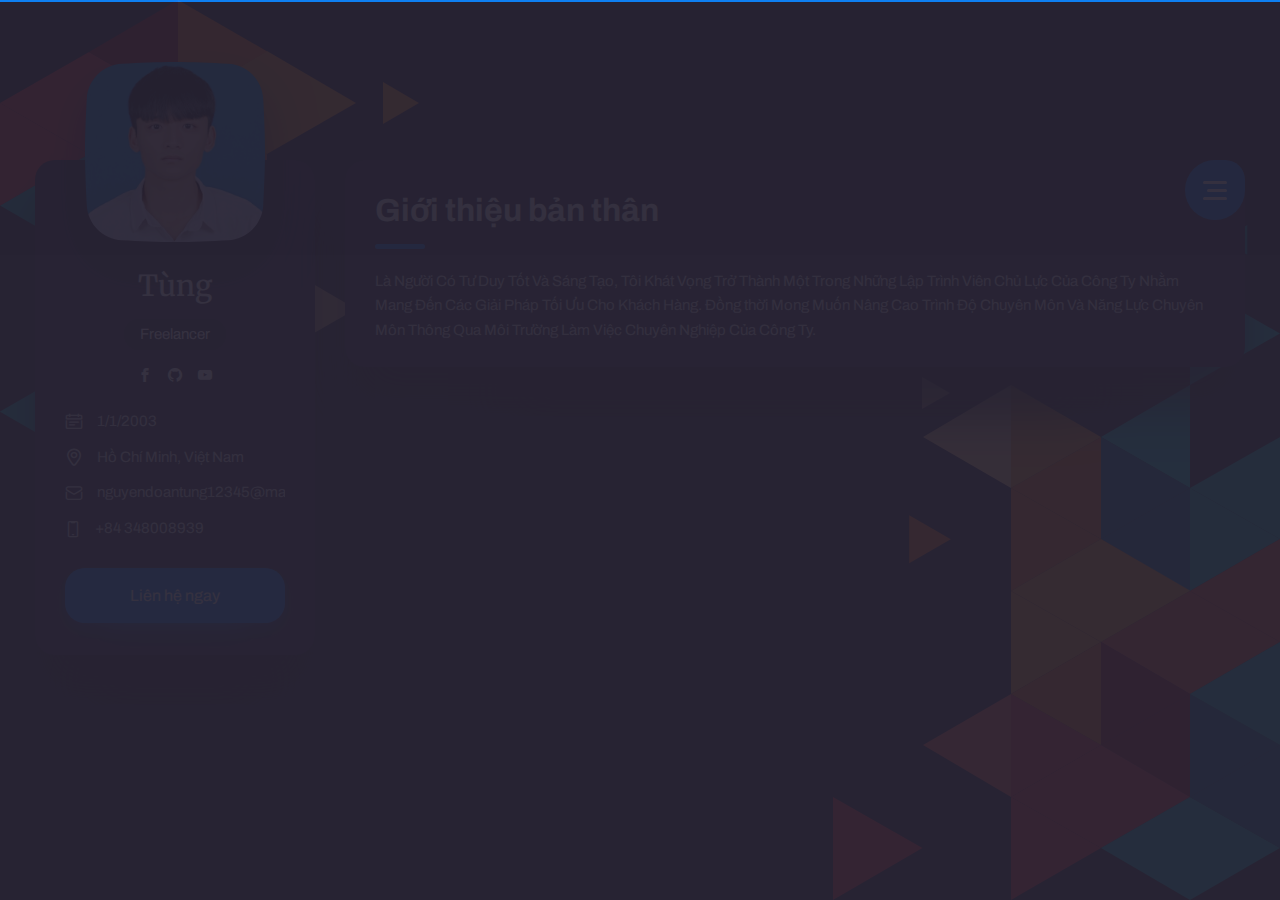
==== about.html @ bca4bd43 "push" ====
<!DOCTYPE html>
<html lang="en">

<head>
  <meta charset="utf-8" />
  <title>vCard - About</title>

  <!-- Meta Data -->
  <meta http-equiv="X-UA-Compatible" content="IE=edge" />
  <meta name="viewport" content="width=device-width, initial-scale=1, shrink-to-fit=no" />
  <meta name="format-detection" content="telephone=no" />
  <meta name="format-detection" content="address=no" />
  <meta name="author" content="ArtTemplate" />
  <meta name="description" content="vCard" />

  <!-- Twitter data -->
  <meta name="twitter:card" content="summary_large_image" />
  <meta name="twitter:site" content="@ArtTemplates" />
  <meta name="twitter:title" content="vCard" />
  <meta name="twitter:description" content="vCard" />
  <meta name="twitter:image" content=".//assets/images/social.jpg" />

  <!-- Open Graph data -->
  <meta property="og:title" content="ArtTemplate" />
  <meta property="og:type" content="website" />
  <meta property="og:url" content="your url website" />
  <meta property="og:image" content="../assets/images/social.jpg" />
  <meta property="og:description" content="vCard" />
  <meta property="og:site_name" content="vCard" />

  <!-- Favicons -->
  <link rel="apple-touch-icon" sizes="144x144" href="../assets/images/favicons/apple-touch-icon-144x144.png" />
  <link rel="apple-touch-icon" sizes="114x114" href="../assets/images/favicons/apple-touch-icon-114x114.png" />
  <link rel="apple-touch-icon" sizes="72x72" href="../assets/images/favicons/apple-touch-icon-72x72.png" />
  <link rel="apple-touch-icon" sizes="57x57" href="../assets/images/favicons/apple-touch-icon-57x57.png" />
  <link rel="shortcut icon" href="../assets/images/favicons/favicon.png" type="image/png" />

  <!-- Styles -->
  <link rel="stylesheet" type="text/css" href="../assets/styles/style.css" />
  <link rel="stylesheet" type="text/css" href="../assets/styles/style-dark.css" />
  <link rel="stylesheet" type="text/css" href="../assets/demo/style-demo.css" />
</head>

<body class="bg-triangles">
  <!-- Preloader -->
  <div class="preloader">
    <div class="preloader__wrap">
      <div class="circle-pulse">
        <div class="circle-pulse__1"></div>
        <div class="circle-pulse__2"></div>
      </div>
      <div class="preloader__progress"><span></span></div>
    </div>
  </div>

  <main class="main">
    <div class="container gutter-top">
      <div class="row sticky-parent">
        <!-- Sidebar -->
        <aside class="col-12 col-md-12 col-xl-3">
          <div class="sidebar box shadow pb-0 sticky-column">
            <svg class="avatar avatar--180" viewBox="0 0 188 188">
              <g class="avatar__box">
                <image xlink:href="../assets/img/avatar-1.jpg" height="100%" width="100%" />
              </g>
            </svg>
            <div class="text-center">
              <h3 class="title title--h3 sidebar__user-name">
                <span class="weight--500">Tùng
              </h3>
              <div class="badge badge--dark">Freelancer</div>

              <!-- Social -->
              <div class="social">
                <a class="social__link" href="https://www.facebook.com/ndt0101"
                  ><i class="font-icon icon-facebook"></i
                ></a>
                <a class="social__link" href="https://github.com/tung0101"
                  ><i class="font-icon icon-github"></i
                ></a>
                <a class="social__link" href="https://www.youtube.com/channel/UCRwYXdeYLNo2g9qYh79C6xA"
                  ><i class="font-icon icon-youtube"></i
                ></a>
              </div>
            </div>

            <div class="sidebar__info box-inner">
              <ul class="contacts-block">
                <li class="contacts-block__item" data-toggle="tooltip" data-placement="top" title="Birthday">
                  <i class="font-icon icon-calendar"></i> 1/1/2003
                </li>
                <li class="contacts-block__item" data-toggle="tooltip" data-placement="top" title="Address">
                  <i class="font-icon icon-location"></i>Hồ Chí Minh, Việt Nam
                </li>
                <li class="contacts-block__item" data-toggle="tooltip" data-placement="top" title="E-mail">
                  <a href="mailto:example@mail.com"><i
                      class="font-icon icon-envelope"></i>nguyendoantung12345@mail.com</a>
                </li>
                <li class="contacts-block__item" data-toggle="tooltip" data-placement="top" title="Phone">
                  <i class="font-icon icon-phone"></i>+84 348008939
                </li>
              </ul>

              <a class="btn" href="https://www.messenger.com/t/100033312727449/">Liên hệ ngay</a>
              
            </div>
          </div>
        </aside>

        <!-- Content -->
        <div class="col-12 col-md-12 col-xl-9">
          <div class="box shadow pb-0">
            <!-- Menu -->
            <div class="circle-menu">
              <div class="hamburger">
                <div class="line"></div>
                <div class="line"></div>
                <div class="line"></div>
              </div>
            </div>
            <div class="inner-menu js-menu">
              <ul class="nav">
                <li class="nav__item">
                  <a class="active" href="index.html">Trang chủ</a>
                </li>
                <li class="nav__item"><a href="about.html">Giới thiệu</a></li>
                <!-- <li class="nav__item"><a href="resume.html">Resume</a></li> -->


                <!-- <li class="nav__item"><a href="blog.html">Blog</a></li> -->
                <li class="nav__item"><a href="contact.html">Liên hệ</a></li>
                <li class="nav__item"><a href="other.html">Khác</a></li>
              </ul>
            </div>

            <!-- About -->
            <div class="pb-0 pb-sm-2">
              <h1 class="title title--h1 first-title title__separate">
                Giới thiệu bản thân
              </h1>
              <p>
                Là Người Có Tư Duy Tốt Và Sáng Tạo, Tôi Khát Vọng Trở Thành Một Trong Những Lập Trình Viên Chủ Lực Của
                Công Ty Nhằm Mang Đến Các Giải Pháp Tối Ưu Cho Khách Hàng. Đồng thời Mong Muốn Nâng Cao Trình Độ Chuyên
                Môn Và Năng Lực Chuyên Môn Thông Qua Môi Trường Làm Việc Chuyên Nghiệp Của Công Ty.
              </p>
              <!-- <p>
                My job is to build your website so that it is functional and
                user-friendly but at the same time attractive. Moreover, I add
                personal touch to your product and make sure that is
                eye-catching and easy to use. My aim is to bring across your
                message and identity in the most creative way. I created web
                design for many famous brand companies.
              </p> -->
            </div>

            <!-- What -->
            <!-- <div class="box-inner pb-0">
              <h2 class="title title--h3">What I'm Doing</h2>
              <div class="row">
   
                <div class="col-12 col-lg-6">
                  <div class="case-item box box__second">
                    <img class="case-item__icon" src="../assets/icons/dark/icon-design.svg" alt="" />
                    <div>
                      <h3 class="title title--h5">Web Design</h3>
                      <p class="case-item__caption">
                        The most modern and high-quality design made at a
                        professional level.
                      </p>
                    </div>
                  </div>
                </div>


                <div class="col-12 col-lg-6">
                  <div class="case-item box box__second">
                    <img class="case-item__icon" src="../assets/icons/dark/icon-dev.svg" alt="" />
                    <div>
                      <h3 class="title title--h5">Web Development</h3>
                      <p class="case-item__caption">
                        High-quality and professional development of sites at
                        the professional level.
                      </p>
                    </div>
                  </div>
                </div>

        
                <div class="col-12 col-lg-6">
                  <div class="case-item box box__second">
                    <img class="case-item__icon" src="../assets/icons/dark/icon-app.svg" alt="" />
                    <div>
                      <h3 class="title title--h5">Mobile Apps</h3>
                      <p class="case-item__caption">
                        Professional development of applications for iOS and
                        Android.
                      </p>
                    </div>
                  </div>
                </div>

                <div class="col-12 col-lg-6">
                  <div class="case-item box box__second">
                    <img class="case-item__icon" src="../assets/icons/dark/icon-photo.svg" alt="" />
                    <div>
                      <h3 class="title title--h5">Photography</h3>
                      <p class="case-item__caption">
                        I make high-quality photos of any category at a
                        professional level.
                      </p>
                    </div>
                  </div>
                </div>
              </div>
            </div> -->

<!-- 
            <div class="box-inner">
              <h2 class="title title--h3">Testimonials</h2>

              <div class="swiper-container js-carousel-review">
                <div class="swiper-wrapper">
       
                  <div class="swiper-slide review-item">
                    <svg class="avatar avatar--80" viewBox="0 0 84 84">
                      <g class="avatar__hexagon">
                        <image xlink:href="../assets/img/avatar-2.jpg" height="100%" width="100%" />
                      </g>
                    </svg>
                    <h4 class="title title--h5">Daniel Lewis</h4>
                    <p class="review-item__caption">
                      Felecia was hired to create a corporate identity. We
                      were very pleased with the work done.
                    </p>
                  </div>

  
                  <div class="swiper-slide review-item">
                    <svg class="avatar avatar--80" viewBox="0 0 84 84">
                      <g class="avatar__hexagon">
                        <image xlink:href="../assets/img/avatar-3.jpg" height="100%" width="100%" />
                      </g>
                    </svg>
                    <h4 class="title title--h5">Jessica Miller</h4>
                    <p class="review-item__caption">
                      Thanks to the skill of Felecia, we have a design that we
                      can be proud of.
                    </p>
                  </div>

     
                  <div class="swiper-slide review-item">
                    <svg class="avatar avatar--80" viewBox="0 0 84 84">
                      <g class="avatar__hexagon">
                        <image xlink:href="../assets/img/avatar-4.jpg" height="100%" width="100%" />
                      </g>
                    </svg>
                    <h4 class="title title--h5">Tanya Ruiz</h4>
                    <p class="review-item__caption">
                      Felecia was hired to create a corporate identity. We
                      were very pleased with the work done.
                    </p>
                  </div>

       
                  <div class="swiper-slide review-item">
                    <svg class="avatar avatar--80" viewBox="0 0 84 84">
                      <g class="avatar__hexagon">
                        <image xlink:href="../assets/img/avatar-5.jpg" height="100%" width="100%" />
                      </g>
                    </svg>
                    <h4 class="title title--h5">Thomas Castro</h4>
                    <p class="review-item__caption">
                      Thanks to the skill of Felecia, we have a design that we
                      can be proud of.
                    </p>
                  </div>
                </div>

                <div class="swiper-pagination"></div>
              </div>
            </div> -->

            <!-- Clients -->
            <!-- <div class="box-inner">
              <h2 class="title title--h3">Clients</h2>

              <div class="swiper-container js-carousel-clients">
                <div class="swiper-wrapper">
          
                  <div class="swiper-slide">
                    <a href="#"><img src="../assets/img/logo-partner-white.svg" alt="Logo" /></a>
                  </div>

            
                  <div class="swiper-slide">
                    <a href="#"><img src="../assets/img/logo-partner-white.svg" alt="Logo" /></a>
                  </div>

        
                  <div class="swiper-slide">
                    <a href="#"><img src="../assets/img/logo-partner-white.svg" alt="Logo" /></a>
                  </div>

 
                  <div class="swiper-slide">
                    <a href="#"><img src="../assets/img/logo-partner-white.svg" alt="Logo" /></a>
                  </div>

             
                  <div class="swiper-slide">
                    <a href="#"><img src="../assets/img/logo-partner-white.svg" alt="Logo" /></a>
                  </div>

          
                  <div class="swiper-slide">
                    <a href="#"><img src="../assets/img/logo-partner-white.svg" alt="Logo" /></a>
                  </div>
                </div>

                <div class="swiper-pagination"></div>
              </div>
            </div> -->
          </div>

          <!-- Footer -->

        </div>
      </div>
    </div>
  </main>

  <div class="back-to-top"></div>

  <!-- SVG masks -->
  <svg class="svg-defs">
    <clipPath id="avatar-box">
      <path
        d="M1.85379 38.4859C2.9221 18.6653 18.6653 2.92275 38.4858 1.85453 56.0986.905299 77.2792 0 94 0c16.721 0 37.901.905299 55.514 1.85453 19.821 1.06822 35.564 16.81077 36.632 36.63137C187.095 56.0922 188 77.267 188 94c0 16.733-.905 37.908-1.854 55.514-1.068 19.821-16.811 35.563-36.632 36.631C131.901 187.095 110.721 188 94 188c-16.7208 0-37.9014-.905-55.5142-1.855-19.8205-1.068-35.5637-16.81-36.63201-36.631C.904831 131.908 0 110.733 0 94c0-16.733.904831-37.9078 1.85379-55.5141z" />
    </clipPath>
    <clipPath id="avatar-hexagon">
      <path
        d="M0 27.2891c0-4.6662 2.4889-8.976 6.52491-11.2986L31.308 1.72845c3.98-2.290382 8.8697-2.305446 12.8637-.03963l25.234 14.31558C73.4807 18.3162 76 22.6478 76 27.3426V56.684c0 4.6805-2.5041 9.0013-6.5597 11.3186L44.4317 82.2915c-3.9869 2.278-8.8765 2.278-12.8634 0L6.55974 68.0026C2.50414 65.6853 0 61.3645 0 56.684V27.2891z" />
    </clipPath>
  </svg>

  <!-- JavaScripts -->
  <script src="../assets/js/jquery-3.4.1.min.js"></script>
  <script src="../assets/js/plugins.min.js"></script>
  <script src="../assets/js/common.js"></script>

  <script src="../assets/demo/plugins-demo.js"></script>
</body>

</html>
---- assets/styles/style.css ----
/* ------------------------------------------------
 Author: ArtStyles (Art)
 
 Template Name: vCard
 version: 1.1.0
------------------------------------------------ */
/* ------------------------------------------------

 - General Styles
 - Background
 - Typography
 - Preloader
 - Form
 - Button
 - Preloader
 - Sidebar
 - Sections
 - Navbar
 - Footer
 - Cases
 - Clients
 - Contact
 - Single post
 - Footer
 - Contact
 - Portfolio
 - News
 - Single news
 - Testimonials
 - Timeline
 - Other
 
------------------------------------------------ */
@import url(vendors/bootstrap.min.css);
@import url(vendors/swiper.min.css);
@import url(vendors/simplebar.min.css);
@import url(../icons/style.css);
@import url("https://fonts.googleapis.com/css?family=Archivo:400,400i,500,500i,600,600i,700,700i&display=swap");
@import url("https://fonts.googleapis.com/css?family=Merriweather:400,900&display=swap");
/* -----------------------------------------------------------------
    - General Styles
----------------------------------------------------------------- */
*,
::before,
::after {
  background-repeat: no-repeat;
  box-sizing: border-box;
}

html {
  font-size: 16px;
  -webkit-overflow-scrolling: touch;
  -webkit-box-sizing: border-box;
  box-sizing: border-box;
  -ms-overflow-x: hidden;
}

body,
html {
  font-size: 1rem;
  -webkit-text-size-adjust: 100%;
}

body {
  background-color: #f5f6f7;
  color: #44566c;
  font-family: "Archivo", sans-serif;
  font-size: 0.9375rem;
  font-weight: 400;
  line-height: 1.65;
  min-height: 100vh;
  overflow-x: hidden;
  -ms-overflow-style: scrollbar;
  -webkit-font-smoothing: antialiased;
}
@media only screen and (max-width: 580px) {
  body {
    line-height: 1.6;
  }
}

html.is-scroll-disabled body {
  height: 100vh;
  overflow: hidden;
}

@media all and (-ms-high-contrast: none), (-ms-high-contrast: active) {
  html.is-scroll-disabled {
    overflow: hidden;
  }
}
.no-scroll {
  overflow: hidden;
  -ms-overflow-style: none;
}

.no-scroll-height {
  overflow-x: hidden;
}

.svg-defs {
  position: absolute;
  height: 0;
  width: 0;
}

.bg-triangles {
  background-image: url(../images/triangles-top.svg),
    url(../images/triangles-bottom.svg);
  background-position: left top, right bottom;
  background-repeat: no-repeat;
  background-size: inherit;
}
@media only screen and (max-width: 580px) {
  .bg-triangles {
    background-size: contain;
  }
}
.bg-triangles-2 {
  background-image: url(../images/triangle-2-top.svg),
    url(../images/triangle-2-bottom.svg);
  background-position: right top, left bottom;
  background-repeat: no-repeat;
  background-size: 50%;
  background-attachment: fixed;
}
@media only screen and (max-width: 991px) {
  .bg-triangles-2 {
    background-size: contain;
  }
}
.bg-peach {
  background-image: linear-gradient(115.29deg, #fff2e7 1.33%, #ffcada 98.21%);
  background-attachment: fixed;
}
.bg-green {
  background-image: linear-gradient(115.29deg, #0dc8a9 1.33%, #32cbc8 98.21%);
  background-attachment: fixed;
}
.bg-green-2 {
  background-image: linear-gradient(135deg, #9be15d 0%, #00d9a6 100%);
  background-attachment: fixed;
}

/* -----------------------------------------------------------------
    - Typography
----------------------------------------------------------------- */
h1,
h2,
h3,
h4,
h5,
h6 {
  font-family: "Archivo", sans-serif;
  font-weight: 700;
  line-height: 1.3;
}

.title--h1 {
  font-size: 2rem;
  margin-bottom: 1.0625rem;
}
@media only screen and (max-width: 580px) {
  .title--h1 {
    font-size: 1.75rem;
  }
}
.title--h2 {
  font-size: 1.75rem;
}
@media only screen and (max-width: 580px) {
  .title--h2 {
    font-size: 1.5rem;
  }
}
.title--h3 {
  font-size: 1.5rem;
  margin-bottom: 1.3125rem;
}
@media only screen and (max-width: 580px) {
  .title--h3 {
    font-size: 1.25rem;
    margin-bottom: 1rem;
  }
}
.title--h4 {
  font-size: 1.25rem;
  margin-bottom: 0.8125rem;
}
@media only screen and (max-width: 580px) {
  .title--h4 {
    font-size: 1rem;
  }
}
.title--h5 {
  font-size: 1rem;
}
@media only screen and (max-width: 580px) {
  .title--h5 {
    font-size: 0.9375rem;
  }
}
.title--h6 {
  font-size: 0.75rem;
}
.title--center {
  text-align: center;
}
.title--tone {
  color: #304cfd;
}
.title-icon {
  margin-right: 0.5rem;
  margin-top: -0.25rem;
  height: 2.5rem;
  width: 2.5rem;
}
@media only screen and (max-width: 580px) {
  .title-icon {
    height: 2.0833333333rem;
    width: 2.0833333333rem;
  }
}
.title__separate {
  margin-bottom: 2.3125rem;
  position: relative;
}
.title__separate::before {
  content: "";
  background-color: #304cfd;
  border-radius: 0.5rem;
  height: 0.3125rem;
  position: absolute;
  bottom: -1.0625rem;
  left: 0;
  width: 3.125rem;
  z-index: 1;
}
@media only screen and (max-width: 580px) {
  .title__separate {
    margin-bottom: 1.5rem;
  }
  .title__separate::before {
    height: 0.1875rem;
    bottom: -0.5625rem;
    width: 3rem;
  }
}

@media only screen and (max-width: 991px) {
  .first-title {
    transition: all 0.3s ease-in-out;
  }
}

@media only screen and (max-width: 991px) {
  .open-menu .first-title {
    padding-top: 2.5625rem;
  }
}
@media only screen and (max-width: 580px) {
  .open-menu .first-title {
    padding-top: 0;
  }
}

.weight--400 {
  font-weight: 400;
}
.weight--500 {
  font-weight: 500;
}
.weight--600 {
  font-weight: 600;
}
.weight--700 {
  font-weight: 700;
}

.color--light {
  color: #8697a8;
}
.color--dark {
  color: #44566c;
}

.block-quote {
  font-size: 1.3125rem;
  font-weight: 400;
  font-style: italic;
  margin: 1.8125rem 0;
  position: relative;
  line-height: 1.6;
}
@media only screen and (max-width: 991px) {
  .block-quote {
    padding-left: 3.8125rem;
  }
}
@media only screen and (max-width: 580px) {
  .block-quote {
    font-size: 1.125rem;
    margin: 1rem 0;
    padding-left: 0;
    padding-top: 2.8125rem;
  }
  .block-quote p {
    margin-bottom: 0.5rem;
  }
}
.block-quote::before {
  background-image: url(../images/icon-quote.svg);
  background-repeat: no-repeat;
  background-position: center;
  background-size: cover;
  content: "";
  height: 2.125rem;
  margin: 0 auto;
  position: absolute;
  top: 0;
  left: -3.375rem;
  width: 2.125rem;
}
@media only screen and (max-width: 991px) {
  .block-quote::before {
    left: 0;
  }
}
.block-quote__author {
  font-size: 1rem;
  font-style: normal;
  display: block;
  margin-top: 0.5625rem;
  padding-left: 3rem;
  position: relative;
}
@media only screen and (max-width: 580px) {
  .block-quote__author {
    font-size: 0.875rem;
    margin-top: 0;
    padding-left: 2rem;
  }
}
.block-quote__author::before {
  content: "";
  background-color: #44566c;
  height: 0.0625rem;
  margin-bottom: auto;
  margin-top: auto;
  position: absolute;
  top: 0;
  bottom: 0;
  left: 0;
  width: 2rem;
}
@media only screen and (max-width: 580px) {
  .block-quote__author::before {
    width: 1rem;
  }
}

a {
  color: #304cfd;
  cursor: pointer;
  text-decoration: none;
  -webkit-text-decoration-skip: objects;
  transition: color 0.3s cubic-bezier(0.72, 0.16, 0.345, 0.875);
}
a:hover {
  color: #304cfd;
  outline: none;
  text-decoration: underline;
}
a.decoration--none {
  text-decoration: none;
}

.noGutters-Top {
  margin-top: 0 !important;
}
.noGutters-Bottom {
  margin-bottom: 0 !important;
}
.noGutters-Left {
  margin-left: 0 !important;
}
.noGutters-Right {
  margin-right: 0 !important;
}

.description {
  color: #f5f8f9;
  margin-bottom: 1.875rem;
}

.foreword {
  color: #f5f8f9;
  font-size: 1.125rem;
}

img {
  max-width: 100%;
  -webkit-user-select: none;
  -moz-user-select: none;
  -ms-user-select: none;
  user-select: none;
}

iframe {
  background-color: #44566c;
  border: 0;
  display: block;
  height: 100%;
  width: 100%;
}

.cover {
  object-fit: cover;
  object-position: center;
  font-family: "object-fit: cover; object-position: center;";
  height: 100%;
  width: 100%;
}

::-moz-selection {
  background: transparent;
  color: #304cfd;
}

::selection {
  background: transparent;
  color: #304cfd;
}

/* -----------------------------------------------------------------
    - Form
----------------------------------------------------------------- */
.input,
.textarea,
select,
.custom-select {
  background-color: #f5f8f9;
  border: 1px solid #f5f8f9;
  border-radius: 20px;
  box-shadow: none;
  color: #44566c;
  font-size: inherit;
  height: auto;
  padding: 0.875rem 1.375rem 0.8125rem;
  position: relative;
  width: 100%;
  -webkit-appearance: none;
  -moz-appearance: none;
  appearance: none;
}
@media only screen and (max-width: 580px) {
  .input,
  .textarea,
  select,
  .custom-select {
    padding: 0.8125rem 1.375rem 0.75rem;
  }
}

.input:focus,
.textarea:focus,
select:focus,
.custom-select:focus {
  background-color: #f5f8f9;
  color: #44566c;
  box-shadow: none;
  outline: none;
}

.input {
  line-height: inherit;
}
@media all and (-ms-high-contrast: none), (-ms-high-contrast: active) {
  .input {
    line-height: 0;
  }
}
.input--white {
  background-color: #fff;
}
.input--white:focus {
  background-color: #fff;
}
.input__icon {
  padding-left: 3.375rem;
}
@media only screen and (max-width: 580px) {
  .input__icon {
    padding-left: 2.8125rem;
  }
}

.textarea {
  border-radius: 20px;
  display: block;
  padding: 0.8125rem 1.1875rem;
  resize: none;
}
.textarea--white {
  background-color: #fff;
}
.textarea--white:focus {
  background-color: #fff;
}

.form-group {
  margin-bottom: 2rem;
  position: relative;
}
@media only screen and (max-width: 580px) {
  .form-group {
    margin-bottom: 1.6875rem;
  }
}
.form-group .font-icon {
  color: #8697a8;
  font-size: 1.0625rem;
  margin: auto 0;
  position: absolute;
  top: 0;
  bottom: 0;
  left: 2.375rem;
  height: 1rem;
  width: 1rem;
  z-index: 1;
}
@media only screen and (max-width: 580px) {
  .form-group .font-icon {
    font-size: 1rem;
    left: 2.0625rem;
  }
}

.help-block {
  position: absolute;
  font-size: 0.75rem;
  line-height: 1.4;
  padding-top: 0.3125rem;
  padding-left: 0.375rem;
}
@media only screen and (max-width: 580px) {
  .help-block {
    font-size: 0.6875rem;
  }
}

.with-errors {
  color: #ff3d57;
}

.has-error input,
.has-error textarea,
.has-error input:focus,
.has-error textarea:focus {
  border-color: #ff3d57;
}

#validator-contact {
  font-size: 0.875rem;
  margin-top: 1rem;
}

.form-control::-webkit-input-placeholder {
  color: #8697a8;
}

.form-control::-moz-placeholder {
  color: #8697a8;
}

.form-control:-ms-input-placeholder {
  color: #8697a8;
}

.form-control::-ms-input-placeholder {
  color: #8697a8;
}

.form-control::placeholder {
  color: #8697a8;
}

input:invalid,
textarea:invalid {
  outline: none !important;
}

.custom-control-input:focus ~ .custom-control-label::before {
  box-shadow: 0 0 0 0.125rem rgba(48, 76, 253, 0.25);
}
.custom-control-input:focus:not(:checked) ~ .custom-control-label::before {
  border-color: #304cfd;
}
.custom-control-input:not(:disabled):active ~ .custom-control-label::before {
  border-color: #fff;
  background-color: transparent;
}
.custom-control-input:checked ~ .custom-control-label::before {
  border-color: #304cfd;
  background-color: #304cfd;
}

.custom-control-label {
  line-height: 1.55;
  padding-left: 0.5rem;
}
.custom-control-label::before {
  background-color: transparent;
  border: 1px solid #f0f0f6;
}

select,
.custom-select {
  background: url("data:image/svg+xml,%3csvg xmlns='http://www.w3.org/2000/svg' viewBox='0 0 4 5'%3e%3cpath fill='%23fff' d='M2 0L0 2h4zm0 5L0 3h4z'/%3e%3c/svg%3e")
    no-repeat right 0.1rem center/10px 16px;
}
select option,
.custom-select option {
  color: #44566c;
}

.dropdown-menu {
  border: 0;
  border-radius: 10px;
  box-shadow: 0 0.5rem 2.5rem rgba(134, 151, 168, 0.25);
  color: #5f6f81;
  font-size: 0.9375rem;
}
.dropdown-menu::before {
  content: "";
  border-left: 0.375rem solid transparent;
  border-right: 0.375rem solid transparent;
  border-bottom: 0.375rem solid #fff;
  height: 0;
  position: absolute;
  top: -0.375rem;
  left: 1.0625rem;
  width: 0;
}
.dropdown.dropup .dropdown-menu::before {
  border-left: 0.375rem solid transparent;
  border-right: 0.375rem solid transparent;
  border-top: 0.375rem solid #fff;
  border-bottom: 0.375rem solid transparent;
  top: auto;
  bottom: -0.75rem;
}

.progress {
  background-color: #f0f0f6;
  border-radius: 1rem;
  height: 1.5rem;
  margin-bottom: 1.5rem;
  overflow: inherit;
  position: relative;
  text-align: right;
}
@media only screen and (max-width: 580px) {
  .progress {
    margin-bottom: 1rem;
  }
}
.progress:last-child {
  margin-bottom: 0;
}
.progress-bar {
  background-color: #304cfd;
  border-radius: 1rem;
  overflow: hidden;
  position: relative;
  width: 0%;
  z-index: 1;
}
.progress .progress-text {
  display: flex;
  align-items: center;
  justify-content: space-between;
  height: 100%;
  padding-left: 0.8125rem;
  padding-right: 0.8125rem;
  position: absolute;
  top: 0;
  left: 0;
  width: 100%;
  z-index: 1;
}
.progress .progress-text > * {
  min-width: 0;
}

@media screen and (-ms-high-contrast: active), (-ms-high-contrast: none) {
  .progress-text span:nth-child(2) {
    float: right;
  }
}
.badge {
  font-size: 0.9375rem;
  font-weight: 400;
  border-radius: 10rem;
  padding: 0.5rem 1rem;
}
@media only screen and (max-width: 580px) {
  .badge {
    font-size: 0.875rem;
  }
}
.badge--light {
  background-color: #f5f6f7;
  color: #44566c;
}
.badge--gray {
  background-color: #f0f0f6;
  color: #44566c;
}
.badge--dark {
  background-color: #44566c;
  color: #fff;
}
.badge--blue {
  background-color: #304cfd;
  color: #fff;
}
.badge--blue-gradient {
  background-image: linear-gradient(
    to right,
    #0081ff 0%,
    #3fa0ff 50%,
    #0045ff 100%
  );
  color: #fff;
}
.badge--aqua {
  background-color: #00f1e2;
  color: #fff;
}
.badge--red {
  background-color: #ff3d57;
  color: #fff;
}

.tooltip {
  font-family: "Archivo", sans-serif;
}
.tooltip-inner {
  max-width: 12.5rem;
  padding: 0.25rem 0.5625rem 0.25rem;
  background-color: #44566c;
  border-radius: 0.25rem;
  box-shadow: 0 1rem 2rem rgba(134, 151, 168, 0.25),
    0 0.125rem 1rem rgba(134, 151, 168, 0.5);
}
.tooltip.show {
  opacity: 1;
}

.bs-tooltip-top .arrow::before,
.bs-tooltip-auto[x-placement^="top"] .arrow::before {
  border-width: 0.3125rem 0.3125rem 0;
  border-top-color: #44566c;
}

.bs-tooltip-right .arrow::before,
.bs-tooltip-auto[x-placement^="right"] .arrow::before {
  border-width: 0.3125rem 0.3125rem 0.3125rem 0;
  border-right-color: #44566c;
}

.bs-tooltip-left .arrow::before,
.bs-tooltip-auto[x-placement^="left"] .arrow::before {
  border-width: 0.3125rem 0 0.3125rem 0.3125rem;
  border-left-color: #44566c;
}

.bs-tooltip-bottom .arrow::before,
.bs-tooltip-auto[x-placement^="bottom"] .arrow::before {
  border-width: 0 0.3125rem 0.3125rem;
  border-bottom-color: #44566c;
}

.btn {
  background-color: #304cfd;
  border-radius: 20px;
  border: 0;
  box-shadow: 0 0.5rem 1rem rgba(48, 76, 253, 0.15),
    0 0.125rem 0.25rem rgba(48, 76, 253, 0.15);
  color: #fff;
  cursor: pointer;
  font-size: 1rem;
  font-weight: 400;
  line-height: inherit;
  padding: 0.9375rem 2rem 0.875rem;
  position: relative;
  transition: 0.4s ease-in-out;
  white-space: nowrap;
}
.btn:hover {
  color: #fff;
  box-shadow: none;
  opacity: 0.9;
}
.btn:focus {
  box-shadow: 0 1.5rem 2.5rem rgba(48, 76, 253, 0.1),
    0 0.5rem 1rem rgba(48, 76, 253, 0.1);
}
.btn::before {
  content: "";
  box-shadow: 0 0.25rem 2rem rgba(48, 76, 253, 0.25),
    0 0.25rem 1rem rgba(48, 76, 253, 0.25);
  margin: 0 auto;
  height: 1rem;
  position: absolute;
  right: 0;
  bottom: 0;
  left: 0;
  transition: 0.4s ease-in-out;
  width: 64%;
  z-index: -1;
}
.btn:hover::before {
  box-shadow: none;
}
.btn--light {
  background-color: #f5f8f9;
  color: #44566c;
}
.btn--gray {
  background-color: #f0f0f6;
  color: #44566c;
}
.btn--dark {
  background-color: #44566c;
}
.btn--blue-gradient {
  background-size: 200% auto;
  background-image: linear-gradient(
    to right,
    #0081ff 0%,
    #3fa0ff 50%,
    #0045ff 100%
  );
}
.btn--red {
  background-color: #ff3d57;
  color: #fff;
}
.btn .font-icon {
  margin-right: 0.375rem;
}

button:focus {
  outline: none;
}

/* -----------------------------------------------------------------
    - Preloader
----------------------------------------------------------------- */
.preloader {
  display: flex;
  align-items: center;
  justify-content: center;
  background-color: #fff;
  position: fixed;
  top: 0;
  left: 0;
  width: 100%;
  height: 100%;
  overflow: hidden;
  text-align: center;
  z-index: 1106;
  opacity: 1;
}
.preloader > * {
  min-width: 0;
}
.preloader__wrap {
  width: 100%;
  max-width: 9.375rem;
}
.preloader__progress {
  background: #fff;
  height: 0.125rem;
  position: absolute;
  top: 0;
  left: 0;
  overflow: hidden;
  width: 100%;
}
.preloader__progress span {
  background: #304cfd;
  position: absolute;
  top: 0;
  left: 0;
  height: 100%;
  width: 0;
}

.circle-pulse > * {
  position: absolute;
  top: 50%;
  left: 50%;
  border-radius: 50%;
  box-sizing: border-box;
  transform: scale(0);
  animation: pulse 1.6s linear infinite;
}

.circle-pulse__1 {
  width: 6rem;
  height: 6rem;
  margin-top: -3rem;
  margin-left: -3rem;
  background-color: #304cfd;
}

.circle-pulse__2 {
  width: 4.8rem;
  height: 4.8rem;
  margin-top: -2.4rem;
  margin-left: -2.4rem;
  background-color: rgba(48, 76, 253, 0.7);
  animation-delay: -0.8s;
}

@keyframes pulse {
  0% {
    transform: scale(0, 0);
    opacity: 1;
  }
  100% {
    transform: scale(1, 1);
    opacity: 0;
  }
}
/* -----------------------------------------------------------------
    - Sidebar
----------------------------------------------------------------- */
@media only screen and (max-width: 1200px) {
  .sidebar {
    margin-bottom: 1.875rem;
  }
}
@media only screen and (max-width: 580px) {
  .sidebar {
    margin-bottom: 1rem;
  }
}
.sidebar .avatar {
  margin-top: -8rem;
  margin-bottom: 1.5625rem;
  margin-left: auto;
  margin-right: auto;
  transition: all 0.3s ease-in-out;
}
.sidebar__user-name {
  font-size: 1.8125rem;
  font-family: "Merriweather", serif;
  margin-bottom: 0.875rem;
  position: relative;
}
@media only screen and (max-width: 580px) {
  .sidebar__user-name {
    font-size: 1.5rem;
    margin-bottom: 0.625rem;
  }
}
.sidebar__info {
  padding-top: 1.5625rem;
}
@media only screen and (max-width: 1200px) {
  .sidebar__info {
    text-align: center;
  }
}
@media only screen and (max-width: 580px) {
  .sidebar__info {
    padding-top: 1.5rem;
    padding-bottom: 1.25rem;
  }
}
.sidebar .btn {
  width: 100%;
}
@media only screen and (max-width: 1200px) {
  .sidebar .btn {
    width: 40%;
  }
}
@media only screen and (max-width: 991px) {
  .sidebar .btn {
    width: 60%;
  }
}
@media only screen and (max-width: 768px) {
  .sidebar .btn {
    width: 100%;
  }
}

.contacts-block {
  list-style: none;
  padding-left: 0;
  margin-bottom: 0.5rem;
  overflow: hidden;
}
@media only screen and (max-width: 1200px) {
  .contacts-block {
    margin-bottom: 1rem;
  }
}
@media only screen and (max-width: 768px) {
  .contacts-block {
    margin-bottom: 0.5rem;
    font-size: 1rem;
  }
}
@media only screen and (max-width: 580px) {
  .contacts-block {
    font-size: 0.9375rem;
  }
}
.contacts-block__item {
  display: flex;
  align-items: center;
  margin-bottom: 0.6875rem;
  overflow: hidden;
  text-overflow: ellipsis;
  white-space: nowrap;
}
.contacts-block__item > * {
  min-width: 0;
}
@media only screen and (max-width: 1200px) {
  .contacts-block__item {
    display: inline-block;
    margin-bottom: 0;
    margin-right: 1.5rem;
  }
}
@media only screen and (max-width: 768px) {
  .contacts-block__item {
    display: block;
    margin-left: auto;
    margin-right: auto;
    margin-bottom: 0.25rem;
  }
}
.contacts-block__item a {
  color: #44566c;
  text-decoration: none;
}
.contacts-block__item a:hover {
  color: #304cfd;
}
.contacts-block .font-icon {
  font-size: 1.125rem;
  margin-right: 0.875rem;
}

.sticky-column.is_stuck {
  margin-top: 1.875rem;
}
.sticky-column.is_stuck .avatar {
  margin-top: 0;
}

/* -----------------------------------------------------------------
    - Sections
----------------------------------------------------------------- */
@media (min-width: 1200px) {
  .container {
    max-width: 1240px;
  }
}
@media (min-width: 1300px) {
  .container {
    max-width: 1240px;
  }
}
.box {
  background-color: #fff;
  border-radius: 20px;
  padding: 1.875rem;
  position: relative;
  transition: box-shadow 0.3s ease-in-out;
}
@media only screen and (max-width: 580px) {
  .box {
    border-radius: 16px;
    padding: 1.25rem;
  }
}
.box__second {
  background-color: #fff;
  border-radius: 15.3846153846px;
}
@media only screen and (max-width: 580px) {
  .box__second {
    border-radius: 15.3846153846px;
  }
}
.box__large {
  padding: 1.875rem 2.5rem;
}
@media only screen and (max-width: 991px) {
  .box__large {
    padding: 1.875rem;
  }
}
@media only screen and (max-width: 580px) {
  .box__large {
    padding: 1.25rem;
  }
}
.box__large .box-inner::before,
.box__large .box-inner::after {
  width: 2.5rem;
}
@media only screen and (max-width: 991px) {
  .box__large .box-inner::before,
  .box__large .box-inner::after {
    width: 1.875rem;
  }
}
@media only screen and (max-width: 580px) {
  .box__large .box-inner::before,
  .box__large .box-inner::after {
    width: 1.25rem;
  }
}
.box__large .box-inner::before {
  left: -2.5rem;
}
@media only screen and (max-width: 991px) {
  .box__large .box-inner::before {
    left: -1.875rem;
  }
}
@media only screen and (max-width: 580px) {
  .box__large .box-inner::before {
    left: -1.25rem;
  }
}
.box__large .box-inner::after {
  right: -2.5rem;
}
@media only screen and (max-width: 991px) {
  .box__large .box-inner::after {
    right: -1.875rem;
  }
}
@media only screen and (max-width: 580px) {
  .box__large .box-inner::after {
    right: -1.25rem;
  }
}

.box-inner {
  background-color: #f5f8f9;
  padding-top: 2rem;
  padding-bottom: 2rem;
  position: relative;
  z-index: 0;
}
@media only screen and (max-width: 580px) {
  .box-inner {
    padding-top: 1.1875rem;
    padding-bottom: 1rem;
  }
}
.box-inner::before,
.box-inner::after {
  content: "";
  background-color: #f5f8f9;
  height: 100%;
  position: absolute;
  top: 0;
  width: 1.875rem;
  z-index: -1;
}
@media only screen and (max-width: 580px) {
  .box-inner::before,
  .box-inner::after {
    width: 1.25rem;
  }
}
.box-inner::before {
  left: -1.875rem;
}
@media only screen and (max-width: 580px) {
  .box-inner::before {
    left: -1.25rem;
  }
}
.box-inner::after {
  right: -1.875rem;
}
@media only screen and (max-width: 580px) {
  .box-inner::after {
    right: -1.25rem;
  }
}
.box-inner--rounded::before {
  border-radius: 0 0 0 20px;
}
.box-inner--rounded::after {
  border-radius: 0 0 20px 0;
}
@media only screen and (max-width: 580px) {
  .box-inner--rounded::before {
    border-radius: 0 0 0 16px;
  }
  .box-inner--rounded::after {
    border-radius: 0 0 16px 0;
  }
}
.box-inner--white {
  background-color: #fff;
}
.box-inner--white::before,
.box-inner--white::after {
  background-color: #fff;
}

.shadow {
  box-shadow: 0 2.5rem 3.125rem rgba(103, 118, 128, 0.1) !important;
}
.shadow::before {
  content: "";
  box-shadow: 0 1.875rem 3.125rem rgba(103, 118, 128, 0.2);
  position: absolute;
  right: 0;
  bottom: 0;
  left: 0;
  margin: 0 auto;
  height: 2rem;
  width: 65%;
  z-index: -1;
}
.shadow--orange {
  box-shadow: 0 2.5rem 3.125rem rgba(177, 68, 27, 0.1) !important;
}
.shadow--orange::before {
  box-shadow: 0 2.5rem 3.125rem rgba(177, 68, 27, 0.1);
}
.shadow--green {
  box-shadow: 0 2.5rem 3.125rem rgba(0, 115, 97, 0.1) !important;
}
.shadow--green::before {
  box-shadow: 0 2.5rem 3.125rem rgba(0, 115, 97, 0.1);
}

.js-image {
  background-size: cover;
  background-position: center;
  height: 100%;
  width: 100%;
}

.overlay {
  position: relative;
}
.overlay::before,
.overlay--45::before,
.overlay--80::before {
  content: "";
  background-color: rgba(68, 86, 108, 0.35);
  position: absolute;
  top: 0;
  left: 0;
  height: 100%;
  width: 100%;
  z-index: 2;
}
.overlay--45::before {
  background-color: rgba(68, 86, 108, 0.45);
}
.overlay--80::before {
  background-color: rgba(68, 86, 108, 0.8);
}

.gutter-top {
  padding-top: 10rem;
}
@media only screen and (max-width: 580px) {
  .gutter-top {
    padding-top: 9rem;
  }
}

.avatar {
  display: block;
  height: 100%;
  width: 100%;
}
.avatar--180 {
  max-height: 11.25rem;
  max-width: 11.25rem;
  height: 11.25rem;
  width: 11.25rem;
}
.avatar--80 {
  max-height: 5rem;
  max-width: 5rem;
  filter: drop-shadow(-0.15625rem 0 0 #fff) drop-shadow(0.1875rem 0 0 #fff)
    drop-shadow(0 -0.125rem 0 #fff) drop-shadow(0 0.125rem 0 #fff)
    drop-shadow(0 0.25rem 0.25rem rgba(134, 151, 168, 0.25))
    drop-shadow(0 0.5rem 0.5rem rgba(134, 151, 168, 0.4));
}
@media only screen and (max-width: 580px) {
  .avatar--80 {
    max-height: 3.3333333333rem;
    max-width: 3.3333333333rem;
  }
}
.avatar--60 {
  max-height: 3.75rem;
  max-width: 3.75rem;
  filter: drop-shadow(0 0.25rem 0.25rem rgba(134, 151, 168, 0.2))
    drop-shadow(0 0.5rem 0.5rem rgba(134, 151, 168, 0.2));
}
@media only screen and (max-width: 580px) {
  .avatar--60 {
    max-height: 2.8195488722rem;
    max-width: 2.8195488722rem;
  }
}
.avatar__box {
  -webkit-clip-path: url(#avatar-box);
  clip-path: url(#avatar-box);
}
.avatar__hexagon {
  -webkit-clip-path: url(#avatar-hexagon);
  clip-path: url(#avatar-hexagon);
}
.avatar image {
  height: 100%;
  width: 100%;
}

.social {
  line-height: 0;
  margin-top: 1.5rem;
  margin-bottom: 1.375rem;
}
@media only screen and (min-width: 580px) {
  .social {
    margin-top: 1.125rem;
    margin-bottom: 1rem;
  }
}
.social__link {
  color: #44566c;
  display: inline-block;
  font-size: 0.875rem;
  margin-left: 0.8125rem;
  text-decoration: none;
}
.social__link:hover {
  cursor: pointer;
  text-decoration: none;
}
.social__link:first-child {
  margin-left: 0;
}

@media only screen and (min-width: 580px) {
  .pt-sm-6 {
    padding-top: 5rem;
  }
}

/* -----------------------------------------------------------------
    - Navbar
----------------------------------------------------------------- */
.circle-menu {
  background-color: #304cfd;
  border-radius: 50% 1.25rem 50% 50%;
  display: flex;
  align-items: center;
  justify-content: center;
  height: 3.75rem;
  position: absolute;
  top: 0;
  right: 0;
  width: 3.75rem;
  z-index: 2;
}
.circle-menu > * {
  min-width: 0;
}
@media only screen and (max-width: 991px) {
  .circle-menu {
    height: 3.5625rem;
    width: 3.5625rem;
  }
}
@media only screen and (max-width: 580px) {
  .circle-menu {
    border-radius: 50%;
    margin-top: 1rem;
    margin-right: 1rem;
    position: fixed;
    height: 2.5rem;
    width: 2.5rem;
    z-index: 1101;
  }
}
@media only screen and (max-width: 580px) {
  .open-menu .circle-menu {
    box-shadow: 0 0 0 0.0625rem rgba(48, 76, 253, 0.5);
    background-color: transparent;
  }
}

.hamburger {
  cursor: pointer;
}
.hamburger .line {
  background-color: #fff;
  border-radius: 0.25rem;
  display: block;
  margin: 0.3125rem 0;
  height: 0.1875rem;
  width: 1.5rem;
  transition: all 0.2s ease-in-out;
}
.hamburger .line:nth-child(2) {
  margin-left: 0.25rem;
  width: 1.25rem;
}
@media only screen and (max-width: 768px) {
  .hamburger .line {
    margin: 0.25rem 0;
    height: 0.125rem;
    width: 1.125rem;
  }
  .hamburger .line:nth-child(2) {
    width: 0.875rem;
  }
}
.hamburger.is-active .line:nth-child(1) {
  transform: translateY(8px) rotate(45deg);
}
@media only screen and (max-width: 768px) {
  .hamburger.is-active .line:nth-child(1) {
    transform: translateY(6px) rotate(45deg);
  }
}
.hamburger.is-active .line:nth-child(2) {
  opacity: 0;
  transform: rotate(45deg);
}
.hamburger.is-active .line:nth-child(3) {
  transform: translateY(-8px) rotate(-45deg);
}
@media only screen and (max-width: 768px) {
  .hamburger.is-active .line:nth-child(3) {
    transform: translateY(-6px) rotate(-45deg);
  }
}
@media only screen and (max-width: 580px) {
  .hamburger.is-active .line {
    background-color: #304cfd;
  }
}

.inner-menu {
  display: flex;
  align-items: center;
  justify-content: flex-end;
  height: 3.75rem;
  padding-right: 2rem;
  position: absolute;
  top: 0;
  right: 0;
  width: 70%;
  z-index: 1;
}
.inner-menu > * {
  min-width: 0;
}
@media only screen and (max-width: 991px) {
  .inner-menu {
    height: 3.5625rem;
    width: 80%;
  }
}
@media only screen and (max-width: 768px) {
  .inner-menu {
    width: 100%;
  }
}
@media only screen and (max-width: 580px) {
  .inner-menu {
    height: 100vh;
    padding-right: 0;
    position: fixed;
    pointer-events: none;
    z-index: 1100;
  }
}
.open-menu .inner-menu {
  pointer-events: all;
}

.nav {
  color: #fff;
  background: #304cfd;
  border-radius: 2rem 0 0 2rem;
  box-shadow: 0 1.5rem 2.5rem rgba(48, 76, 253, 0.05),
    0 0.5rem 1rem rgba(48, 76, 253, 0.05);
  display: flex;
  align-items: center;
  justify-content: center;
  height: 100%;
  overflow: hidden;
}
.nav > * {
  min-width: 0;
}
@media only screen and (max-width: 768px) {
  .nav {
    border-radius: 1.25rem 0 0 2rem;
    font-size: 0.875rem;
  }
}
@media only screen and (max-width: 580px) {
  .nav {
    display: flex;
    flex-direction: column;
    align-items: center;
    justify-content: center;
    color: #44566c;
    background-color: #fff;
    background-image: none;
    border-radius: 0;
    box-shadow: none;
    font-size: 1.5rem;
  }
  .nav > * {
    min-width: 0;
  }
}
.nav__item {
  margin-right: 3rem;
}
@media only screen and (max-width: 991px) {
  .nav__item {
    margin-right: 2rem;
  }
}
@media only screen and (max-width: 580px) {
  .nav__item {
    margin-right: 0;
    margin-top: 0.1875rem;
    margin-bottom: 0.1875rem;
  }
}
.nav__item a {
  color: rgba(255, 255, 255, 0.7);
}
.nav__item a:hover {
  color: white;
  text-decoration: none;
}
@media only screen and (max-width: 580px) {
  .nav__item a {
    color: rgba(68, 86, 108, 0.6);
  }
  .nav__item a:hover {
    color: #44566c;
  }
}
.nav__item a.active {
  color: #fff;
}
@media only screen and (max-width: 580px) {
  .nav__item a.active {
    color: #44566c;
  }
}
.nav__item:last-child {
  margin-right: 0;
}
@media only screen and (max-width: 580px) {
  .nav__item:last-child {
    margin-right: 0;
  }
}

.inner-menu-alt {
  padding-right: 0;
  width: 100%;
}
.inner-menu-alt .nav {
  border-radius: 20px 20px 2rem 2rem;
  width: 100%;
  transition: width 0.4s ease-in-out;
}
@media only screen and (max-width: 580px) {
  .inner-menu-alt .nav {
    width: 0;
  }
}
.inner-menu-alt .nav__item:last-child {
  margin-right: 0;
}

@media only screen and (max-width: 580px) {
  .open-menu .inner-menu-alt .nav {
    border-radius: 0;
    width: 100%;
  }
}

/* -----------------------------------------------------------------
    - Footer
----------------------------------------------------------------- */
.footer {
  color: #8697a8;
  font-size: 0.875rem;
  padding-top: 1rem;
  padding-bottom: 1rem;
  text-align: center;
}
@media only screen and (max-width: 580px) {
  .footer {
    padding-top: 0.5rem;
    padding-bottom: 0.5rem;
  }
}
.bg-green .footer,
.bg-peach .footer {
  color: #fff;
}

/* -----------------------------------------------------------------
    - Cases
----------------------------------------------------------------- */
.case-item {
  display: flex;
  height: calc(100% - rem(30px));
  margin-bottom: 1.875rem;
  padding: 1.875rem 1.875rem 1.5rem;
  position: relative;
}
.case-item > * {
  min-width: 0;
}
@media only screen and (max-width: 991px) {
  .case-item {
    height: calc(100% - rem(20px));
  }
}
@media only screen and (max-width: 580px) {
  .case-item {
    display: flex;
    flex-direction: column;
    align-items: center;
    height: calc(100% - rem(20px));
    margin-bottom: 1.25rem;
    padding: 1rem;
    text-align: center;
  }
  .case-item > * {
    min-width: 0;
  }
}
.case-item__icon {
  margin-right: 1.1875rem;
  height: 2.5rem;
  width: 2.5rem;
}
@media only screen and (max-width: 580px) {
  .case-item__icon {
    margin-right: 0;
    margin-bottom: 0.8125rem;
  }
}
.case-item div {
  flex: 1;
}
.case-item__caption {
  color: #5f6f81;
  line-height: 1.5;
}
.case-item__caption:last-child {
  margin-bottom: 0;
}

/* -----------------------------------------------------------------
    - Clients
----------------------------------------------------------------- */
.js-carousel-clients {
  padding-top: 0.5rem;
  padding-bottom: 1rem;
}
@media only screen and (max-width: 580px) {
  .js-carousel-clients .swiper-slide {
    text-align: center;
  }
}

/* -----------------------------------------------------------------
    - Contact
----------------------------------------------------------------- */
@media only screen and (max-width: 768px) {
  .contact-form .btn {
    width: 100%;
  }
}
.tabcontent .contact-form {
  padding-bottom: 1.875rem;
}
@media only screen and (max-width: 580px) {
  .tabcontent .contact-form {
    padding-bottom: 1.25rem;
  }
}

.map {
  background-color: #f5f8f9;
  border-radius: 13.3333333333px;
  height: 23.75rem;
  margin-bottom: 2rem;
  position: relative;
  direction: ltr;
}
@media only screen and (max-width: 580px) {
  .map {
    height: 15.625rem;
  }
}

.popover-map-title {
  color: #44566c;
  font-size: 1.1875rem;
  margin-top: 0.0625rem;
  margin-bottom: 0.5rem;
}
.popover-map-caption {
  color: #44566c;
  font-weight: 400;
}

#marker {
  background-image: url("../images/icon-map-pic.svg");
  background-size: cover;
  width: 3.125rem;
  height: 3.125rem;
  cursor: pointer;
}

/* -----------------------------------------------------------------
    - Portfolio
----------------------------------------------------------------- */
.gutter-sizer {
  width: 1.875rem;
}

.gallery-grid {
  display: flex;
}
.gallery-grid > * {
  min-width: 0;
}
.gallery-grid__item {
  margin-bottom: 1.3125rem;
  width: calc(33% - 17.5px);
}
@media only screen and (max-width: 991px) {
  .gallery-grid__item {
    width: calc(50% - 16px);
  }
}
@media only screen and (max-width: 768px) {
  .gallery-grid__item {
    width: 100%;
  }
}
.gallery-grid__item:hover .gallery-grid__image {
  transform: scale3d(1.1, 1.1, 1);
}
.gallery-grid__image-wrap {
  border-radius: 14px;
  height: 11rem;
  overflow: hidden;
  position: relative;
  width: 100%;
  z-index: 1;
}
@media only screen and (max-width: 991px) {
  .gallery-grid__image-wrap {
    height: 13rem;
  }
}
@media only screen and (max-width: 768px) {
  .gallery-grid__image-wrap {
    height: 18rem;
  }
}
.gallery-grid__image {
  border-radius: 10px;
  transform: scale3d(1, 1, 1);
}
.gallery-grid__caption {
  padding-left: 0.1875rem;
}
.gallery-grid__title {
  font-size: 0.9375rem;
  font-weight: 600;
  margin-top: 1rem;
  margin-bottom: 0;
}
.gallery-grid__category {
  font-size: 0.875rem;
  color: #8697a8;
  display: block;
}

@media only screen and (min-width: 769px) {
  .filter {
    display: inline-flex;
    flex-wrap: wrap;
    list-style: none;
    margin-bottom: 1.1875rem;
    padding: 0;
  }
  .filter > * {
    min-width: 0;
  }
  .filter__item {
    padding-right: 1.1875rem;
  }
  .filter__item:first-child {
    display: none;
  }
  .filter__item:last-child {
    padding-right: 0;
  }
  .filter__item.active a {
    color: #304cfd;
  }
  .filter__link {
    color: #8697a8;
    padding: 0 0.25rem;
    text-decoration: none;
    display: block;
    overflow: hidden;
    position: relative;
  }
  .filter__link:hover {
    text-decoration: none;
  }
}
.select .placeholder {
  display: none;
}

@media only screen and (max-width: 768px) {
  .select {
    background-color: #f5f8f9;
    border-radius: 1.25rem;
    color: #8697a8;
    display: block;
    margin-bottom: 2rem;
    padding: 0.1875rem 1.1875rem 0.1875rem 1.5rem;
    position: relative;
    vertical-align: middle;
    text-align: left;
    user-select: none;
    width: 100%;
    -webkit-touch-callout: none;
    z-index: 2;
  }
  .select .placeholder {
    cursor: pointer;
    display: block;
    padding: 0.5rem 0;
    position: relative;
    z-index: 1;
  }
  .select .placeholder:after {
    position: absolute;
    top: 50%;
    right: 0.125rem;
    transform: translateY(-50%);
    font-family: "icomoon";
    content: "\e90e";
    z-index: 10;
  }
  .select.is-open .placeholder:after {
    content: "\e90f";
  }
  .select.is-open ul {
    display: block;
  }
  .select ul {
    background-color: #fff;
    box-shadow: 0 0.625rem 3.75rem rgba(134, 151, 168, 0.25);
    border-radius: 20px;
    display: none;
    max-height: 37.5rem;
    overflow: hidden;
    overflow-y: auto;
    padding: 0.5625rem 0;
    position: absolute;
    top: 100%;
    left: 0;
    width: 100%;
    z-index: 100;
  }
  .select ul li {
    display: block;
    text-align: left;
    padding: 0.1875rem 1.1875rem;
    color: #44566c;
    cursor: pointer;
  }
  .select ul li:hover {
    background-color: #304cfd;
  }
  .select ul li:hover a {
    color: #fff;
  }
  .select ul li:first-child {
    display: none;
  }
  .select ul li a {
    color: #44566c;
    text-decoration: none;
  }
}
@media only screen and (max-width: 580px) {
  .select {
    margin-bottom: 1.5rem;
  }
}
/* -----------------------------------------------------------------
    - News
----------------------------------------------------------------- */
.news-grid {
  display: flex;
  flex-wrap: wrap;
  margin-left: -0.9375rem;
  margin-right: -0.9375rem;
}
.news-grid > * {
  min-width: 0;
}
@media only screen and (max-width: 991px) {
  .news-grid {
    margin-left: 0;
    margin-right: 0;
  }
}

.news-item {
  box-shadow: 0 1.5rem 2.5rem rgba(169, 194, 209, 0.3);
  margin-bottom: 1.875rem;
  margin-left: 0.9375rem;
  margin-right: 0.9375rem;
  padding: 0;
  width: calc(50% - 30px);
}
@media only screen and (max-width: 991px) {
  .news-item {
    margin-left: 0;
    margin-right: 0;
    width: 100%;
  }
}
@media only screen and (max-width: 580px) {
  .news-item {
    margin-bottom: 1.25rem;
  }
}
.news-item:hover .news-item__image-wrap::before,
.news-item:hover .news-item__image-wrap::after {
  opacity: 1;
}
.news-item:hover {
  box-shadow: 0 0.75rem 1.25rem rgba(169, 194, 209, 0.2);
}
.news-item__image-wrap {
  overflow: hidden;
  border-radius: 20px 20px 0 0;
  height: 14rem;
  position: relative;
}
@media only screen and (max-width: 991px) {
  .news-item__image-wrap {
    height: 18rem;
  }
}
@media only screen and (max-width: 580px) {
  .news-item__image-wrap {
    border-radius: 16px 16px 0 0;
    height: 12rem;
  }
}
.news-item__image-wrap::before {
  opacity: 0;
  transition: opacity 0.5s ease-in-out;
}
.news-item__image-wrap::after {
  content: "";
  background-image: url(../icons/icon-news.svg);
  height: 2.5rem;
  margin: auto;
  opacity: 0;
  pointer-events: none;
  position: absolute;
  top: 0;
  right: 0;
  bottom: 0;
  left: 0;
  transition: opacity 0.5s ease-in-out;
  width: 2.5rem;
  z-index: 2;
}
.news-item__date {
  background-color: #fff;
  color: #5f6f81;
  border-radius: 0 0.625rem 0 0;
  font-size: 0.875rem;
  padding-left: 0.8125rem;
  padding-right: 0.8125rem;
  padding-bottom: 0.1875rem;
  padding-top: 0.3125rem;
  position: absolute;
  bottom: 0;
  z-index: 2;
}
.news-item__link {
  position: absolute;
  height: 100%;
  width: 100%;
  z-index: 2;
}
.news-item__caption {
  padding: 1.875rem 1.875rem 0.5rem;
}
@media only screen and (max-width: 580px) {
  .news-item__caption {
    padding: 1.1875rem 1rem 0;
  }
}
.news-item .title {
  font-family: "Merriweather", serif;
}
.news-item p {
  color: #5f6f81;
  line-height: 1.5;
}
@media only screen and (max-width: 580px) {
  .news-item p {
    font-size: 0.9375rem;
  }
}

/* -----------------------------------------------------------------
    - Single post
----------------------------------------------------------------- */
.header-post {
  margin-top: 1rem;
  text-align: center;
}
@media only screen and (max-width: 580px) {
  .header-post {
    margin-top: 1rem;
  }
}
.header-post__date {
  color: #8697a8;
  font-size: 0.875rem;
  margin-bottom: 1rem;
  text-transform: uppercase;
}
@media only screen and (max-width: 580px) {
  .header-post__date {
    margin-bottom: 0.8125rem;
  }
}
.header-post .title {
  font-family: "Merriweather", serif;
  margin-bottom: 1.5rem;
}
@media only screen and (max-width: 580px) {
  .header-post .title {
    margin-bottom: 1rem;
  }
}
.header-post__image-wrap {
  height: 31.25rem;
  margin-left: -1.875rem;
  margin-right: -1.875rem;
  margin-bottom: 2.5rem;
}
@media only screen and (max-width: 580px) {
  .header-post__image-wrap {
    height: 18rem;
    margin-left: -1.25rem;
    margin-right: -1.25rem;
    margin-bottom: 1.5rem;
  }
}

.caption-post {
  margin-left: auto;
  margin-right: auto;
  margin-bottom: 2rem;
  width: 80%;
}
@media only screen and (max-width: 991px) {
  .caption-post {
    width: 100%;
  }
}
@media only screen and (max-width: 580px) {
  .caption-post {
    margin-bottom: 1.1875rem;
  }
}
.caption-post p {
  color: #5f6f81;
}

.gallery-post {
  display: flex;
  flex-wrap: wrap;
  margin-left: -1rem;
  margin-right: -1rem;
}
.gallery-post > * {
  min-width: 0;
}
@media only screen and (max-width: 580px) {
  .gallery-post {
    margin-left: 0;
    margin-right: 0;
  }
}
.gallery-post__item {
  flex: calc(50% - 32px);
  height: auto;
  max-height: 80vw;
  margin-left: 1rem;
  margin-right: 1rem;
  width: calc(50% - 32px);
}
@media only screen and (max-width: 580px) {
  .gallery-post__item {
    flex: 100%;
    margin-left: 0;
    margin-right: 0;
    margin-bottom: 1rem;
    width: 100%;
  }
}
.gallery-post__caption {
  color: #8697a8;
  font-size: 0.875rem;
  font-style: italic;
  padding: 1rem 1rem 2rem;
  text-align: center;
  width: 100%;
}
@media only screen and (max-width: 580px) {
  .gallery-post__caption {
    padding: 0 0 1rem;
  }
}
.gallery-post__caption a {
  color: #8697a8;
}

.footer-post {
  display: flex;
  align-items: center;
  justify-content: center;
  flex-wrap: wrap;
  margin-bottom: 2rem;
  margin-top: 2rem;
  padding-top: 2rem;
  position: relative;
}
.footer-post > * {
  min-width: 0;
}
@media only screen and (max-width: 580px) {
  .footer-post {
    margin-bottom: 1rem;
    margin-top: 1rem;
  }
}
.footer-post::before {
  content: "";
  background-color: #44566c;
  height: 0.0625rem;
  margin: auto;
  position: absolute;
  top: 0;
  right: 0;
  left: 0;
  width: 15%;
}
.footer-post__share {
  display: flex;
  align-items: baseline;
  color: #44566c;
  font-size: 0.875rem;
  margin: 0 1.0625rem;
}
.footer-post__share > * {
  min-width: 0;
}
@media only screen and (max-width: 580px) {
  .footer-post__share {
    margin: 0 0.8125rem;
  }
}
.footer-post__share:hover {
  text-decoration: none;
}
.footer-post__share .font-icon {
  margin-right: 0.6875rem;
}
@media only screen and (max-width: 580px) {
  .footer-post__share span {
    display: none;
  }
}

.comment-box {
  display: flex;
  flex-direction: column;
}
.comment-box > * {
  min-width: 0;
}
.comment-box .comment-box {
  margin-left: 3rem;
}
@media only screen and (max-width: 580px) {
  .comment-box .comment-box {
    margin-left: 1.1875rem;
  }
}
.comment-box__inner {
  background-color: #fff;
  border-radius: 20px;
  display: flex;
  margin-bottom: 1.25rem;
  padding: 1.25rem 1.25rem 1rem 1.25rem;
}
.comment-box__inner > * {
  min-width: 0;
}
@media only screen and (max-width: 580px) {
  .comment-box__inner {
    flex-direction: column;
    padding: 1rem 1rem 0.5625rem 1.0625rem;
    margin-bottom: 1rem;
  }
}
.comment-box__body {
  color: #5f6f81;
  flex: 1;
  font-size: 0.9375rem;
  line-height: 1.6;
}
@media only screen and (max-width: 580px) {
  .comment-box__body {
    font-size: 0.875rem;
    margin-top: 0.75rem;
  }
}
.comment-box__body p {
  margin-bottom: 0.6875rem;
}
@media only screen and (max-width: 580px) {
  .comment-box__body p {
    margin-bottom: 0.5rem;
  }
}
.comment-box__body .emoji {
  margin: 0 0.3125rem;
  vertical-align: bottom;
}
@media only screen and (max-width: 580px) {
  .comment-box__body .emoji {
    margin: 0 0.125rem;
    height: 1.0625rem;
    width: 1.0625rem;
  }
}
.comment-box__details {
  display: flex;
  justify-content: space-between;
  font-size: 1.0625rem;
  color: #44566c;
  margin-top: 0.5rem;
  margin-bottom: 0.5rem;
}
.comment-box__details > * {
  min-width: 0;
}
@media only screen and (max-width: 580px) {
  .comment-box__details {
    font-size: 0.9375rem;
    flex-direction: column;
    margin-top: 0;
  }
}
.comment-box__details a {
  text-decoration: none;
}
.comment-box__details-date {
  font-size: 0.875rem;
  font-weight: 400;
  color: #8697a8;
}
@media only screen and (max-width: 580px) {
  .comment-box__details-date {
    font-size: 0.75rem;
    margin-top: 0.3125rem;
  }
}
.comment-box .avatar {
  margin-right: 1rem;
  flex-shrink: 0;
}
.comment-box__footer {
  color: #8697a8;
  display: inline-flex;
  list-style: none;
  margin: 0;
  padding: 0;
}
.comment-box__footer > * {
  min-width: 0;
}
.comment-box__footer li {
  cursor: pointer;
  margin-right: 2rem;
}
@media only screen and (max-width: 580px) {
  .comment-box__footer li {
    margin-right: 1rem;
  }
}
.comment-box__footer li:hover {
  color: #304cfd;
}
.comment-box__footer li:last-child {
  margin-right: 0;
}
.comment-box__footer span {
  font-size: 0.875rem;
  padding-left: 0.375rem;
}
@media only screen and (max-width: 580px) {
  .comment-box__footer span {
    font-size: 0.75rem;
  }
}
.comment-box__footer .font-icon {
  font-size: 1rem;
  vertical-align: text-bottom;
}
@media only screen and (max-width: 580px) {
  .comment-box__footer .font-icon {
    font-size: 0.875rem;
  }
}
.comment-box__footer .icon-like-fill {
  color: #ff3d57;
}

.comment-form {
  margin-top: 1rem;
  position: relative;
}
.comment-form .textarea {
  border-radius: 0.5rem;
  padding: 1.0625rem 4.5rem 1rem 3.1875rem;
  max-height: 12.5rem;
  overflow: hidden !important;
}
@media only screen and (max-width: 580px) {
  .comment-form .textarea {
    padding: 0.875rem 3.25rem 0.875rem 2.5rem;
  }
}
.comment-form .btn {
  height: 2.5625rem;
  margin-right: 0.5rem;
  margin-bottom: auto;
  margin-top: auto;
  padding: 0;
  position: absolute;
  top: 0;
  right: 0;
  bottom: 0;
  width: 2.5625rem;
}
@media only screen and (max-width: 580px) {
  .comment-form .btn {
    height: 1.8303571429rem;
    width: 1.8303571429rem;
  }
}
.comment-form .btn .font-icon {
  margin: 0;
}
@media only screen and (max-width: 580px) {
  .comment-form .btn .font-icon {
    font-size: 0.75rem;
  }
}
.comment-form .dropdown {
  height: 1.1875rem;
  line-height: 1.2;
  margin-top: auto;
  margin-bottom: auto;
  margin-left: 1rem;
  position: absolute;
  top: 0;
  bottom: 0;
}
.comment-form .dropdown-menu {
  margin-left: -1rem;
  min-width: 14.9375rem;
  max-width: 14.9375rem;
  top: -100% !important;
}
.comment-form .icon-smile {
  color: #8697a8;
  cursor: pointer;
  font-size: 1.1875rem;
}
.comment-form .icon-smile:hover {
  color: #5f6f81;
}
@media only screen and (max-width: 580px) {
  .comment-form .icon-smile {
    font-size: 1rem;
  }
}

.emoji-wrap {
  display: flex;
  justify-content: space-around;
  flex-wrap: wrap;
  padding: 0.375rem 0.8125rem 0.1875rem;
}
.emoji-wrap > * {
  min-width: 0;
}
.emoji-wrap .emoji {
  cursor: pointer;
  border-radius: 0.1875rem;
  margin: 0.125rem;
  padding: 0.1875rem;
}
.emoji-wrap .emoji:hover {
  box-shadow: 0 0 0 0.125rem rgba(134, 151, 168, 0.2);
}

.scroll-line {
  background: #304cfd;
  height: 0.1875rem;
  position: fixed;
  top: 0;
  width: 0;
  z-index: 3;
}

.nicescroll-cursors {
  background-color: #8697a8 !important;
}

.social-auth {
  font-size: 0.9375rem;
  list-style: none;
  padding: 0;
  margin-top: 1rem;
}
@media only screen and (max-width: 580px) {
  .social-auth {
    font-size: 0.875rem;
  }
}
.social-auth__item {
  display: inline-flex;
  margin-right: 0.375rem;
}
.social-auth__item > * {
  min-width: 0;
}
.social-auth__link {
  color: #fff;
}
.social-auth__link:hover {
  color: #fff;
  opacity: 0.7;
}
.social-auth .font-icon {
  background-color: #304cfd;
  border-radius: 50%;
  font-size: 0.75rem;
  padding: 0.375rem;
}
@media only screen and (max-width: 580px) {
  .social-auth .font-icon {
    font-size: 0.6875rem;
  }
}
.social-auth .icon-facebook {
  background-color: #3b5998;
}
.social-auth .icon-twitter {
  background-color: #55acee;
}
.social-auth .icon-dribbble {
  background-color: #f26798;
}
.social-auth .icon-behance {
  background-color: #4176fa;
}

/* -----------------------------------------------------------------
    - Testimonials
----------------------------------------------------------------- */
.swiper-container .swiper-wrapper {
  min-height: 100%;
}

.review-item {
  display: flex;
  flex-direction: column;
  background-color: #f5f8f9;
  background-image: url(../icons/icon-quote.svg);
  background-repeat: no-repeat;
  background-position: right 1.875rem top 1.875rem;
  border-radius: 20px;
  height: auto;
  padding: 1.875rem 1.875rem 1.5rem;
  margin-top: 2.5rem;
}
.review-item > * {
  min-width: 0;
}
@media only screen and (max-width: 580px) {
  .review-item {
    background-size: 1.5625rem;
    background-position: right 1rem top 1rem;
    border-radius: 13.3333333333px;
    padding: 1rem;
  }
}
.review-item__caption {
  color: #5f6f81;
  line-height: 1.5;
}
.review-item__caption:last-child {
  margin-bottom: 0;
}
.review-item .title {
  font-family: "Merriweather", serif;
  font-size: 1.1875rem;
  margin-left: 5.5rem;
  margin-bottom: 0.6875rem;
}
@media only screen and (max-width: 580px) {
  .review-item .title {
    font-size: 1rem;
    margin-left: 0;
    margin-top: 0.5rem;
    margin-bottom: 0.5rem;
  }
}
.review-item .avatar {
  position: absolute;
  top: -2.375rem;
}

.swiper-pagination {
  margin-top: 1.5rem;
  position: relative;
  line-height: 0;
}
@media only screen and (max-width: 580px) {
  .swiper-pagination {
    margin-top: 1rem;
  }
}

.swiper-pagination-bullet {
  background: #f0f0f6;
  border-radius: 1rem;
  opacity: 1;
  height: 0.625rem;
  width: 0.625rem;
  transition: width 0.3s cubic-bezier(0.455, 0.03, 0.515, 0.955);
}
@media only screen and (max-width: 580px) {
  .swiper-pagination-bullet {
    height: 0.375rem;
    width: 0.375rem;
  }
}
.swiper-pagination-bullet-active {
  background: #304cfd;
  width: 1.25rem;
}
@media only screen and (max-width: 580px) {
  .swiper-pagination-bullet-active {
    width: 0.75rem;
  }
}

.swiper-container-horizontal
  > .swiper-pagination-bullets
  .swiper-pagination-bullet {
  margin: 0 0.3125rem;
}

.swiper-container-horizontal > .swiper-pagination-bullets,
.swiper-pagination-custom,
.swiper-pagination-fraction {
  bottom: 0;
}

/* -----------------------------------------------------------------
    - Timeline
----------------------------------------------------------------- */
.timeline {
  margin-top: 1.8125rem;
  padding-left: 0.5rem;
}
.timeline__item {
  border-left-color: #f0f0f6;
  border-left-width: 1px;
  border-left-style: solid;
  padding-bottom: 0.5625rem;
  padding-left: 1.375rem;
  position: relative;
}
.timeline__item::before {
  content: "";
  background-color: #304cfd;
  box-shadow: 0 0 0 0.1875rem rgba(48, 76, 253, 0.25);
  border-radius: 50%;
  position: absolute;
  top: 0;
  left: -0.3125rem;
  height: 0.625rem;
  width: 0.625rem;
}
.timeline__item:last-child {
  border: 0;
}
.timeline__title {
  margin-bottom: 0;
  position: relative;
  top: -0.3125rem;
}
.timeline__period {
  color: #8697a8;
  font-size: 0.875rem;
}
.timeline__description {
  margin-top: 0.5rem;
}
@media only screen and (max-width: 580px) {
  .timeline__description {
    margin-top: 0.1875rem;
  }
}

/* -----------------------------------------------------------------
    - Other
----------------------------------------------------------------- */
.back-to-top {
  border-top: 0.0625rem solid #44566c;
  border-left: 0.0625rem solid #44566c;
  cursor: pointer;
  height: 2rem;
  opacity: 0.5;
  position: fixed;
  right: 2.5rem;
  bottom: 1.875rem;
  width: 2rem;
  transform: rotate(45deg);
  transition: opacity 0.35s ease-out;
  z-index: 10;
}
.back-to-top:hover {
  opacity: 1;
}
@media only screen and (max-width: 768px) {
  .back-to-top {
    height: 1.5rem;
    width: 1.5rem;
  }
}
@media only screen and (max-width: 580px) {
  .back-to-top {
    display: none !important;
  }
}

.js-lines {
  overflow: hidden;
}
.js-lines div {
  overflow: hidden;
}

.js-words div div {
  opacity: 0;
}

.medium-zoom-overlay {
  background: #fff !important;
  z-index: 1104;
}

.medium-zoom-image {
  cursor: pointer !important;
  z-index: 1104;
}
.medium-zoom-image--opened {
  border-radius: 0.0625rem;
  height: 100%;
}

/*# sourceMappingURL=style.css.map */
---- assets/styles/style-dark.css ----
/* ------------------------------------------------
 Author: ArtStyles (Art)
 
 Template Name: vCard
 version: 1.0.2
------------------------------------------------ */
/* ------------------------------------------------

 - General Styles
   - Input Text
   - Checkbox
   - Select
   - Dropdown
   
 - Typography
 - Preloader
 
 - Shared
   - Box
   - Avatars
   - Social
   - Badges
   - Tooltips
   
 - Sidebar
   - Contact list
   
 - Cases

 - Testimonials
   - Carousel pagination
   
 - Clients
 - Timeline
 - Progress
 
 - Portfolio
   - Filter
    
 - News
 
 - Single post
   - Comments
   - Comment form
   - Emoji
   - niceScroll
   - Social auth

 - Other
   - Bact to top
   - Medium Zoom
  
------------------------------------------------ */
@import url("https://fonts.googleapis.com/css?family=Archivo:400,400i,500,500i,600,600i,700,700i&display=swap");
@import url("https://fonts.googleapis.com/css?family=Merriweather:400,900&display=swap");
/* -----------------------------------------------------------------
    - General Styles
----------------------------------------------------------------- */
body {
  background-color: #272333;
  color: #dedde0;
}

.input,
.textarea,
select,
.custom-select {
  background-color: #2c283a;
  border: 1px solid #2c283a;
  color: #fff;
}

.input:focus,
.textarea:focus,
select:focus,
.custom-select:focus {
  background-color: #272333;
  border: 1px solid #0d86ff;
  color: #fff;
}

.input--white {
  background-color: #2c283a;
}
.input--white:focus {
  background-color: #2c283a;
}

.textarea--white {
  background-color: #2c283a;
}
.textarea--white:focus {
  background-color: #2c283a;
}

.form-group .font-icon {
  color: rgba(222, 221, 224, 0.5);
}

.form-control::-webkit-input-placeholder {
  color: rgba(222, 221, 224, 0.5);
}

.form-control::-moz-placeholder {
  color: rgba(222, 221, 224, 0.5);
}

.form-control:-ms-input-placeholder {
  color: rgba(222, 221, 224, 0.5);
}

.form-control::-ms-input-placeholder {
  color: rgba(222, 221, 224, 0.5);
}

.form-control::placeholder {
  color: rgba(222, 221, 224, 0.5);
}

input:-webkit-autofill,
input:-webkit-autofill:hover,
input:-webkit-autofill:focus,
input:-webkit-autofill:active {
  -webkit-text-fill-color: #2c283a !important;
}

.custom-control-input:focus ~ .custom-control-label::before {
  box-shadow: 0 0 0 0.125rem rgba(13, 134, 255, 0.25);
}
.custom-control-input:focus:not(:checked) ~ .custom-control-label::before {
  border-color: #0d86ff;
}
.custom-control-input:not(:disabled):active ~ .custom-control-label::before {
  border-color: #8697a8;
}
.custom-control-input:checked ~ .custom-control-label::before {
  border-color: #0d86ff;
  background-color: #0d86ff;
}

.custom-control-label::before {
  border: 1px solid #8697a8;
}

select,
.custom-select {
  background: url("data:image/svg+xml,%3csvg xmlns='http://www.w3.org/2000/svg' viewBox='0 0 4 5'%3e%3cpath fill='%23fff' d='M2 0L0 2h4zm0 5L0 3h4z'/%3e%3c/svg%3e")
    no-repeat right 0.1rem center/10px 16px;
}
select option,
.custom-select option {
  color: #fff;
}

.dropdown-menu {
  background-color: #302c40;
  box-shadow: 0 8px 40px rgba(0, 0, 0, 0.5);
  color: #dedde0;
}
.dropdown-menu::before {
  border-bottom: 0.4rem solid #302c40;
}
.dropdown.dropup .dropdown-menu::before {
  border-top: 0.4rem solid #302c40;
}

.progress {
  background-color: #302c40;
}
.progress-bar {
  background-color: #0d86ff;
}

.badge--blue {
  background-color: #0d86ff;
}

.badge--dark {
  background-color: #272333;
}

.tooltip-inner {
  background-color: #302c40;
  box-shadow: 0px 16px 48px rgba(0, 0, 0, 0.25), 0px 2px 32px rgba(0, 0, 0, 0.5);
}

.bs-tooltip-top .arrow::before,
.bs-tooltip-auto[x-placement^="top"] .arrow::before {
  border-top-color: #302c40;
}

.bs-tooltip-right .arrow::before,
.bs-tooltip-auto[x-placement^="right"] .arrow::before {
  border-right-color: #302c40;
}

.bs-tooltip-left .arrow::before,
.bs-tooltip-auto[x-placement^="left"] .arrow::before {
  border-left-color: #302c40;
}

.bs-tooltip-bottom .arrow::before,
.bs-tooltip-auto[x-placement^="bottom"] .arrow::before {
  border-bottom-color: #302c40;
}

.btn {
  background-color: #0d86ff;
  box-shadow: 0 0.5rem 1rem rgba(13, 134, 255, 0.15),
    0 0.125rem 0.25rem rgba(13, 134, 255, 0.15);
}
.btn:focus {
  box-shadow: 0 1.5rem 2.5rem rgba(13, 134, 255, 0.1),
    0 0.5rem 1rem rgba(13, 134, 255, 0.1);
}
.btn::before {
  content: "";
  box-shadow: 0 0.25rem 2rem rgba(13, 134, 255, 0.25),
    0 0.25rem 1rem rgba(13, 134, 255, 0.25);
}

/* -----------------------------------------------------------------
    - Typography
----------------------------------------------------------------- */
.title {
  color: #f1f2f4;
}
.title--tone {
  color: #0d86ff;
}
.title__separate::before {
  background-color: #0d86ff;
}

.color--light {
  color: rgba(241, 242, 244, 0.5);
}

.block-quote::before {
  background-image: url(../icons/dark/icon-quote.svg);
}
.block-quote__author::before {
  background-color: #f0f0f6;
}

a {
  color: #0d86ff;
}
a:hover {
  color: #0d86ff;
}

::-moz-selection {
  background: transparent;
  color: #0d86ff;
}

::selection {
  background: transparent;
  color: #0d86ff;
}

/* -----------------------------------------------------------------
    - Preloader
----------------------------------------------------------------- */
.preloader {
  background-color: #272333;
}
.preloader__progress span {
  background: #0d86ff;
}

.circle-pulse__1 {
  background-color: #0d86ff;
}

.circle-pulse__2 {
  background-color: rgba(13, 134, 255, 0.7);
}

/* -----------------------------------------------------------------
    - Sidebar
----------------------------------------------------------------- */
.contacts-block {
  margin-bottom: 1rem;
}
.contacts-block__item a {
  color: #dedde0;
}
.contacts-block__item a:hover {
  color: #0d86ff;
}

/* -----------------------------------------------------------------
    - Sections
----------------------------------------------------------------- */
.box {
  background-color: #302c40;
}
.box__second {
  background-color: #2c283a;
}

.box-inner {
  background-color: transparent;
  padding-top: 0.7rem;
}
.box-inner::before,
.box-inner::after {
  background-color: transparent;
}

.shadow {
  box-shadow: 0px 40px 50px rgba(32, 29, 42, 0.75) !important;
}
.shadow::before {
  box-shadow: 0px 40px 50px rgba(32, 29, 42, 0.75);
}

.avatar--180 {
  filter: drop-shadow(0px 24px 24px rgba(32, 29, 42, 0.7));
}
.avatar--80 {
  filter: drop-shadow(0px 8px 24px rgba(32, 29, 42, 0.75))
    drop-shadow(0px 4px 4px rgba(32, 29, 42, 0.75));
}
.avatar--60 {
  filter: drop-shadow(0px 8px 24px rgba(32, 29, 42, 0.75))
    drop-shadow(0px 4px 4px rgba(32, 29, 42, 0.75));
}

.social__link {
  color: #fff;
}

/* -----------------------------------------------------------------
    - Navbar
----------------------------------------------------------------- */
.circle-menu {
  background-color: #0d86ff;
}
@media only screen and (max-width: 580px) {
  .open-menu .circle-menu {
    box-shadow: 0 0 0 0.0625rem rgba(13, 134, 255, 0.5);
  }
}

@media only screen and (max-width: 580px) {
  .hamburger.is-active .line {
    background-color: #0d86ff;
  }
}

.nav {
  background: #0d86ff;
  box-shadow: 0 1.5rem 2.5rem rgba(13, 134, 255, 0.05),
    0 0.5rem 1rem rgba(13, 134, 255, 0.05);
}
@media only screen and (max-width: 580px) {
  .nav {
    color: #fff;
    background-color: #302c40;
  }
}
@media only screen and (max-width: 580px) {
  .nav__item a {
    color: rgba(255, 255, 255, 0.5);
  }
  .nav__item a:hover {
    color: white;
  }
}
@media only screen and (max-width: 580px) {
  .nav__item a.active {
    color: #fff;
  }
}

/* -----------------------------------------------------------------
    - Cases
----------------------------------------------------------------- */
.case-item__caption {
  color: #dedde0;
}

/* -----------------------------------------------------------------
    - Testimonials
----------------------------------------------------------------- */
.review-item {
  background-color: #2c283a;
  background-image: url(../icons/dark/icon-quote.svg);
}
.review-item__caption {
  color: #dedde0;
}

.swiper-pagination-bullet {
  background: #272333;
}
.swiper-pagination-bullet__item::before {
  background-color: #0d86ff;
  box-shadow: 0 0 0 0.1875rem rgba(13, 134, 255, 0.25);
}
.swiper-pagination-bullet-active {
  background: #0d86ff;
}

/* -----------------------------------------------------------------
    - Timeline
----------------------------------------------------------------- */
.timeline__item {
  border-left: 1px solid rgba(255, 255, 255, 0.15);
}
.timeline__item::before {
  content: "";
  background-color: #0d86ff;
  box-shadow: 0 0 0 0.1875rem rgba(13, 134, 255, 0.25);
}
.timeline__period {
  color: rgba(222, 221, 224, 0.5);
}

/* -----------------------------------------------------------------
    - Portfolio
----------------------------------------------------------------- */
.gallery-grid__category {
  color: rgba(222, 221, 224, 0.5);
}

@media only screen and (min-width: 769px) {
  .filter__link {
    color: rgba(222, 221, 224, 0.5);
  }
  .filter__item.active a {
    color: #0d86ff;
  }
}
@media only screen and (max-width: 768px) {
  .select {
    background-color: #272333;
    color: #dedde0;
  }
  .select ul {
    background-color: #302c40;
    box-shadow: 0 10px 60px rgba(0, 0, 0, 0.25);
  }
  .select ul li {
    color: #dedde0;
  }
  .select ul li:hover {
    background-color: #0d86ff;
  }
  .select ul li a {
    color: #dedde0;
  }
}
/* -----------------------------------------------------------------
    - News
----------------------------------------------------------------- */
.news-item {
  background-color: #2c283a;
  box-shadow: none;
}
.news-item:hover {
  box-shadow: none;
}
.news-item__date {
  background-color: #2c283a;
  color: #dedde0;
}
.news-item p {
  color: #dedde0;
}

/* -----------------------------------------------------------------
    - Single post
----------------------------------------------------------------- */
.header-post__date {
  color: rgba(222, 221, 224, 0.7);
}

.caption-post p {
  color: #dedde0;
}

.gallery-post__caption {
  color: rgba(222, 221, 224, 0.7);
}
.gallery-post__caption a {
  color: #dedde0;
}

.footer-post::before {
  background-color: rgba(255, 255, 255, 0.6);
}
.footer-post__share {
  color: #fff;
}

.comment-box__inner {
  background-color: #2c283a;
}
.comment-box__body {
  color: #dedde0;
}
.comment-box__details {
  color: #fff;
}
.comment-box__details-date {
  color: rgba(222, 221, 224, 0.3);
}
.comment-box__footer {
  color: rgba(222, 221, 224, 0.5);
}
.comment-box__footer li:hover {
  color: #0d86ff;
}

.comment-form .icon-smile {
  color: rgba(222, 221, 224, 0.5);
}
.comment-form .icon-smile:hover {
  color: #dedde0;
}

.scroll-line {
  background: #0d86ff;
}

.emoji-wrap .emoji:hover {
  box-shadow: 0 0 0px 2px rgba(255, 255, 255, 0.2);
}

.nicescroll-cursors {
  background-color: rgba(255, 255, 255, 0.2) !important;
  border-color: transparent !important;
}

.social-auth .font-icon {
  background-color: #0d86ff;
}
.social-auth .icon-facebook {
  background-color: #3b5998;
}
.social-auth .icon-twitter {
  background-color: #55acee;
}
.social-auth .icon-dribbble {
  background-color: #f26798;
}
.social-auth .icon-behance {
  background-color: #4176fa;
}

/* -----------------------------------------------------------------
    - Other
----------------------------------------------------------------- */
.mapboxgl-popup-content {
  color: #44566c;
}

.back-to-top {
  border-top: 1px solid #fff;
  border-left: 1px solid #fff;
}

.medium-zoom-overlay {
  background: #272333 !important;
}

/*# sourceMappingURL=style-dark.css.map */
---- assets/demo/style-demo.css ----
/* ------------------------------------------------
 Author: ArtStyles (Art)
 
 Template Name: ARCDECO.
 version: 1.0.0
------------------------------------------------ */
a.underlineNone {
  text-decoration: none;
}

/* -----------------------------------------------------------------
    Styles Demo
----------------------------------------------------------------- */
.v-header {
  background: url("../demo/html-5.svg"),
    linear-gradient(
      105.07deg,
      #fba82b 0%,
      #d76b82 29.76%,
      #5f57da 68.11%,
      #505add 96.86%
    );
  background-repeat: no-repeat;
  background-size: 60px, 100% 100%;
  background-position: 18px 20px, 0 0;
  -webkit-animation: bg 6s ease-in-out infinite;
  animation: bg 6s ease-in-out infinite;
  display: -webkit-box;
  display: -ms-flexbox;
  display: flex;
  -webkit-box-orient: vertical;
  -webkit-box-direction: normal;
  -ms-flex-direction: column;
  flex-direction: column;
  -webkit-box-align: center;
  -ms-flex-align: center;
  align-items: center;
  display: flex;
  align-items: center;
  -webkit-box-pack: center;
  -ms-flex-pack: center;
  justify-content: center;
  padding-bottom: 60px;
  height: 360px;
  position: relative;
}

.v-header::before {
  content: "";
  background: #1e1e1e;
  border-radius: 50px 50px 0 0;
  height: 60px;
  position: absolute;
  bottom: 0;
  left: 0;
  width: 100%;
  z-index: 1;
}

.v-header__logo-wrap {
  text-align: center;
}

@media only screen and (max-width: 992px) {
  .v-header {
    background-size: 40px, 100% 100%;
    height: 280px;
    padding-bottom: 40px;
  }
  .v-header::before {
    border-radius: 30px 30px 0 0;
    height: 40px;
  }
}

@media only screen and (max-width: 580px) {
  .v-header {
    background-position: 10px 12px, 0 0;
    background-size: 24px, 100% 100%;
    height: 160px;
    padding-bottom: 20px;
  }
  .v-header::before {
    border-radius: 16px 16px 0 0;
    height: 20px;
  }
}

@-webkit-keyframes bg {
  0% {
    background-size: 60px, 100% 100%;
  }
  50% {
    background-size: 60px, 200% 100%;
  }
  10% {
    background-size: 60px, 100% 100%;
  }
}

@keyframes bg {
  0% {
    background-size: 60px, 100% 100%;
  }
  50% {
    background-size: 60px, 200% 100%;
  }
  10% {
    background-size: 60px, 100% 100%;
  }
}

@media only screen and (max-width: 992px) {
  @-webkit-keyframes bg {
    0% {
      background-size: 40px, 100% 100%;
    }
    50% {
      background-size: 40px, 200% 100%;
    }
    10% {
      background-size: 40px, 100% 100%;
    }
  }
  @keyframes bg {
    0% {
      background-size: 40px, 100% 100%;
    }
    50% {
      background-size: 40px, 200% 100%;
    }
    10% {
      background-size: 40px, 100% 100%;
    }
  }
}

@media only screen and (max-width: 580px) {
  @-webkit-keyframes bg {
    0% {
      background-size: 24px, 100% 100%;
    }
    50% {
      background-size: 24px, 200% 100%;
    }
    10% {
      background-size: 24px, 100% 100%;
    }
  }
  @keyframes bg {
    0% {
      background-size: 24px, 100% 100%;
    }
    50% {
      background-size: 24px, 200% 100%;
    }
    10% {
      background-size: 24px, 100% 100%;
    }
  }
}

@media only screen and (max-width: 992px) {
  .v-logo {
    max-width: 200px;
  }
}

@media only screen and (max-width: 580px) {
  .v-logo {
    max-width: 130px;
  }
}

.slogan {
  color: #fff;
  font-size: 1.1rem;
  padding-top: 1rem;
  text-align: center;
}

@media only screen and (max-width: 992px) {
  .slogan {
    font-size: 1rem;
  }
}

@media only screen and (max-width: 580px) {
  .slogan {
    font-size: 0.85rem;
    padding-top: 0.5rem;
  }
}

.v-label {
  background-color: #ff4949;
  -webkit-box-shadow: 0 8px 30px rgba(255, 73, 73, 0.3);
  box-shadow: 0 8px 30px rgba(255, 73, 73, 0.3);
  border-radius: 20px;
  color: #fff;
  font-size: 0.8rem;
  letter-spacing: 1px;
  padding: 5px 15px;
  position: absolute;
  top: -15px;
  left: -15px;
}

@media only screen and (max-width: 580px) {
  .v-label {
    font-size: 0.65rem;
    padding: 3px 10px;
    top: -10px;
    left: -10px;
  }
}

.v-dark {
  background-color: #1e1e1e;
}

.v-title--dark {
  color: #15232e;
}

.v-title--light {
  color: #fff;
}

@media only screen and (max-width: 992px) {
  .navbar-demo {
    -webkit-box-pack: center;
    -ms-flex-pack: center;
    justify-content: center;
  }
}

.v-container {
  display: -webkit-box;
  display: -ms-flexbox;
  display: flex;
  -webkit-box-orient: vertical;
  -webkit-box-direction: normal;
  -ms-flex-direction: column;
  flex-direction: column;
  -webkit-box-align: center;
  -ms-flex-align: center;
  align-items: center;
  -webkit-box-pack: center;
  -ms-flex-pack: center;
  justify-content: center;
  height: calc(100vh - 360px);
  min-height: 500px;
  margin: 0 auto;
  padding-top: 4vw;
  padding-bottom: 4vw;
  position: relative;
  max-width: 1400px;
  z-index: 1;
  /*&::before {
    @media only screen and (max-width: $large) {
	    content: '';
	    background: $black-color;
	    height: 50vh;
	    position: absolute;
	    bottom: 0;
	    left: 0;
	    width: 100%;
	  }
	
	  @media only screen and (max-width: $small) {
	    visibility: hidden;
	  }
  }*/
  /*&__right {
    .title__demo {
	    //color: $white-color;
	  }
	
	  @media only screen and (max-width: $large) {
	    &:hover {
	      transform: translate3d(0, 40px, 0);
	    }
	  }
	
	  @media only screen and (max-width: $small) {
	    background: $black-color;
	    padding-top: 1.3rem;
	  }
  }*/
}

@media only screen and (max-width: 992px) {
  .v-container {
    -webkit-box-orient: vertical;
    -webkit-box-direction: normal;
    -ms-flex-direction: column;
    flex-direction: column;
    -webkit-box-pack: center;
    -ms-flex-pack: center;
    justify-content: center;
    height: auto;
  }
}

.v-container__left,
.v-container__right {
  display: -webkit-box;
  display: -ms-flexbox;
  display: flex;
  -webkit-box-align: center;
  -ms-flex-align: center;
  align-items: center;
  -webkit-box-flex: 0;
  -ms-flex: 0 0 50%;
  flex: 0 0 50%;
  padding: 30px;
  text-align: center;
  -webkit-transform: translate3d(0, 5px, 0);
  transform: translate3d(0, 5px, 0);
  -webkit-transition: all 0.5s ease-in-out;
  transition: all 0.5s ease-in-out;
}

.v-container__left:hover,
.v-container__right:hover {
  -webkit-transform: translate3d(0, 0px, 0);
  transform: translate3d(0, 0px, 0);
}

.v-container__left:hover .demo-image,
.v-container__right:hover .demo-image {
  -webkit-box-shadow: 0 20px 80px rgba(21, 35, 46, 0.2);
  box-shadow: 0 20px 80px rgba(21, 35, 46, 0.2);
}

@media only screen and (max-width: 992px) {
  .v-container__left,
  .v-container__right {
    -webkit-transform: translate3d(0, 0, 0) !important;
    transform: translate3d(0, 0, 0) !important;
  }
  .v-container__left:hover,
  .v-container__right:hover {
    -webkit-transform: translate3d(0, 0, 0);
    transform: translate3d(0, 0, 0);
  }
}

@media only screen and (max-width: 580px) {
  .v-container__left,
  .v-container__right {
    padding: 20px;
  }
}

@media only screen and (max-width: 992px) {
  .v-container__left {
    padding-bottom: 0;
  }
}

.v-container .demo-image {
  -webkit-box-shadow: 0 20px 120px rgba(21, 35, 46, 0.08);
  box-shadow: 0 20px 120px rgba(21, 35, 46, 0.08);
  border-radius: 16px;
  margin: auto;
  height: auto;
  width: 100%;
  -webkit-transition: all 0.5s ease-in-out;
  transition: all 0.5s ease-in-out;
}

.v-container .v-link {
  display: block;
  position: relative;
  text-decoration: none !important;
}

@media only screen and (max-width: 992px) {
  .v-container .v-link {
    margin-left: auto;
    margin-right: auto;
    width: 80%;
    text-decoration: none;
  }
}

@media only screen and (max-width: 580px) {
  .v-container .v-link {
    width: 100%;
  }
}

.v-container .title__demo {
  font-size: 1.1rem;
  margin-top: 1rem;
}

@media only screen and (max-width: 580px) {
  .v-container .title__demo {
    font-size: 0.9rem;
  }
}

.elastic-border {
  height: 100%;
  position: absolute;
  top: 0;
  right: 0;
  width: 100%;
  z-index: 0;
}

@media only screen and (max-width: 992px) {
  .elastic-border {
    visibility: hidden;
  }
}

.btnSlideNav {
  position: absolute;
  display: -webkit-box;
  display: -ms-flexbox;
  display: flex;
  -webkit-box-align: center;
  -ms-flex-align: center;
  align-items: center;
  -webkit-box-pack: center;
  -ms-flex-pack: center;
  justify-content: center;
  -webkit-user-select: none;
  -moz-user-select: none;
  -ms-user-select: none;
  user-select: none;
  cursor: pointer;
}

@media only screen and (max-width: 580px) {
  .btnSlideNav {
    display: none;
  }
}

.slideOpen {
  background: -webkit-gradient(
    linear,
    left top,
    right top,
    from(#0081ff),
    to(#0045ff)
  );
  background: linear-gradient(to right, #0081ff 0%, #0045ff 100%);
  border-radius: 50%;
  -webkit-box-shadow: 0 10px 15px rgba(0, 69, 255, 0.2);
  box-shadow: 0 10px 15px rgba(0, 69, 255, 0.2);
  bottom: 2rem;
  left: 2rem;
  width: 48px;
  height: 48px;
  position: fixed;
  opacity: 1;
  -webkit-transition: all 0.3s ease-in;
  transition: all 0.3s ease-in;
  z-index: 1010;
}

.slideOpen::before {
  background-image: url("../demo/iconSideMenu.svg");
  background-position: center;
  background-size: 36%;
  content: "";
  position: absolute;
  top: 0;
  left: 0;
  height: 100%;
  width: 100%;
}

.slideOpen:hover {
  opacity: 1;
}

.slideClose {
  background-image: url("../demo/iconClose.svg");
  top: 1.5rem;
  left: 400px;
  width: 30px;
  height: 30px;
  -webkit-transform: translateX(70px);
  transform: translateX(70px);
  opacity: 0;
  position: fixed;
  z-index: 1012;
}

.slideNav {
  background-color: #fff;
  list-style: none;
  height: 100%;
  margin: 0;
  overflow-y: auto;
  overflow-x: hidden;
  padding: 2rem 0 0;
  position: fixed;
  top: 0;
  left: 0;
  -webkit-transform: translateX(-380px);
  transform: translateX(-380px);
  width: 380px;
  z-index: 1012;
}

@media only screen and (max-width: 580px) {
  .slideNav {
    display: none;
  }
}

.slideNav__item {
  color: #15232e;
  position: relative;
  border-bottom: 1px solid rgba(197, 210, 224, 0.4);
  padding: 0.8rem 0;
  margin: 0 2.2rem;
  -webkit-user-select: none;
  -moz-user-select: none;
  -ms-user-select: none;
  user-select: none;
  -webkit-transition: background 0.2s ease-in;
  transition: background 0.2s ease-in;
}

.slideNav__item:first-child {
  border-bottom: 0;
}

.slideNav__item .title {
  color: #15232e;
  margin-bottom: 0.8rem;
}

.slideNav__item a {
  color: #15232e;
  text-decoration: none;
}

.slideNav__item a:hover {
  color: #0045ff;
}

.overlay-slideNav {
  background-color: rgba(21, 35, 46, 0.3);
  height: 100%;
  width: 100%;
  opacity: 0;
  position: fixed;
  top: 0;
  left: 0;
  z-index: -1;
}

.rtl-mode {
  display: -webkit-box;
  display: -ms-flexbox;
  display: flex;
  -webkit-box-pack: justify;
  -ms-flex-pack: justify;
  justify-content: space-between;
}

.rtl-mode a {
  color: #0045ff;
  letter-spacing: 0.1rem;
}

.lable-new {
  background-color: #0045ff;
  border-radius: 20px;
  color: #fff;
  font-size: 0.7rem;
  padding: 3px 8px;
  margin-left: 0.5rem;
  text-transform: uppercase;
}
/*# sourceMappingURL=style-demo.css.map */
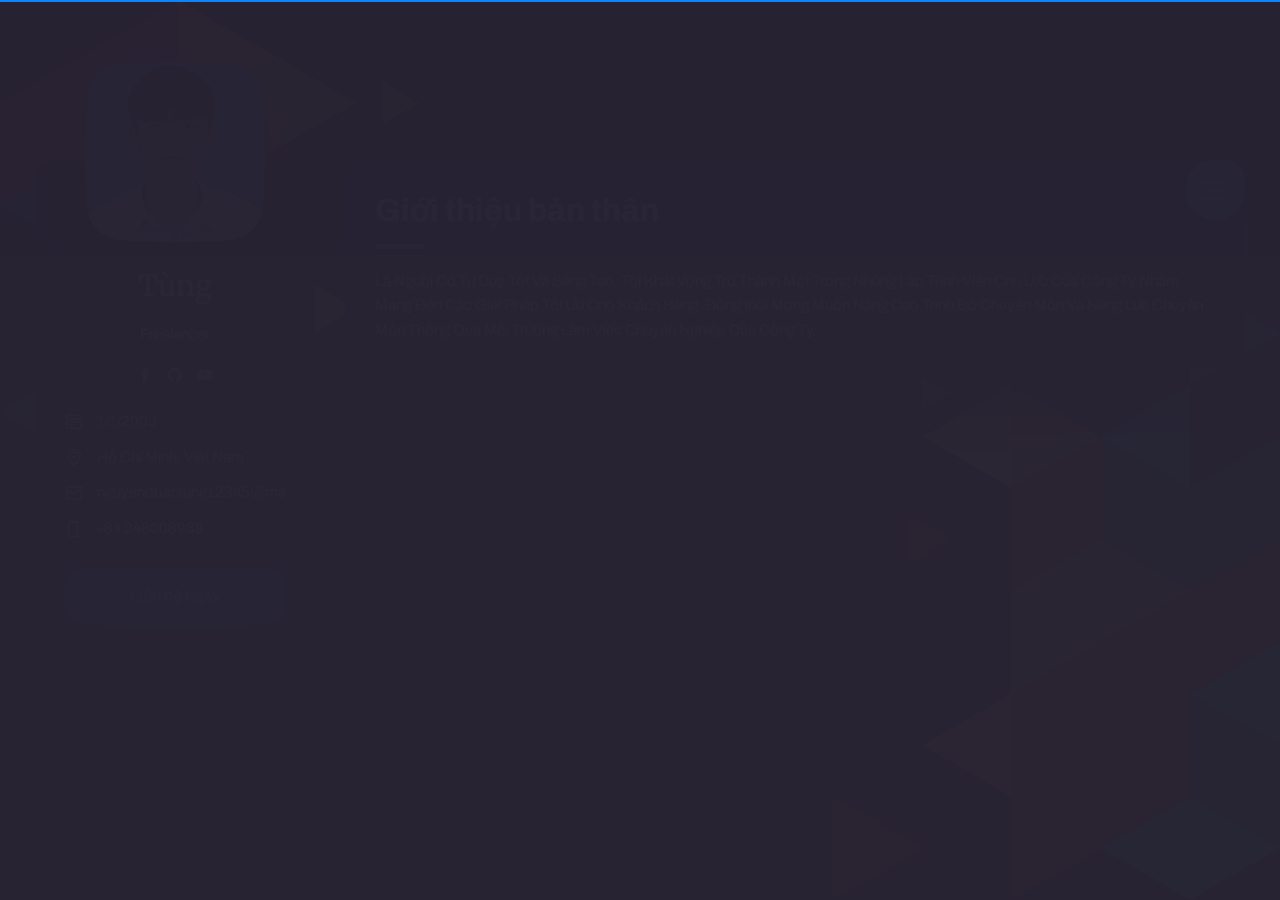
==== commit dfbd0c17: "push" ====
--- a/about.html
+++ b/about.html
@@ -29,16 +29,16 @@
   <meta property="og:site_name" content="vCard" />
 
   <!-- Favicons -->
-  <link rel="apple-touch-icon" sizes="144x144" href="../assets/images/favicons/apple-touch-icon-144x144.png" />
-  <link rel="apple-touch-icon" sizes="114x114" href="../assets/images/favicons/apple-touch-icon-114x114.png" />
-  <link rel="apple-touch-icon" sizes="72x72" href="../assets/images/favicons/apple-touch-icon-72x72.png" />
-  <link rel="apple-touch-icon" sizes="57x57" href="../assets/images/favicons/apple-touch-icon-57x57.png" />
-  <link rel="shortcut icon" href="../assets/images/favicons/favicon.png" type="image/png" />
+  <link rel="apple-touch-icon" sizes="144x144" href="./assets/images/favicons/apple-touch-icon-144x144.png" />
+  <link rel="apple-touch-icon" sizes="114x114" href="./assets/images/favicons/apple-touch-icon-114x114.png" />
+  <link rel="apple-touch-icon" sizes="72x72" href="./assets/images/favicons/apple-touch-icon-72x72.png" />
+  <link rel="apple-touch-icon" sizes="57x57" href="./assets/images/favicons/apple-touch-icon-57x57.png" />
+  <link rel="shortcut icon" href="./assets/images/favicons/favicon.png" type="image/png" />
 
   <!-- Styles -->
-  <link rel="stylesheet" type="text/css" href="../assets/styles/style.css" />
-  <link rel="stylesheet" type="text/css" href="../assets/styles/style-dark.css" />
-  <link rel="stylesheet" type="text/css" href="../assets/demo/style-demo.css" />
+  <link rel="stylesheet" type="text/css" href="./assets/styles/style.css" />
+  <link rel="stylesheet" type="text/css" href="./assets/styles/style-dark.css" />
+  <link rel="stylesheet" type="text/css" href="./assets/demo/style-demo.css" />
 </head>
 
 <body class="bg-triangles">
@@ -61,7 +61,7 @@
           <div class="sidebar box shadow pb-0 sticky-column">
             <svg class="avatar avatar--180" viewBox="0 0 188 188">
               <g class="avatar__box">
-                <image xlink:href="../assets/img/avatar-1.jpg" height="100%" width="100%" />
+                <image xlink:href="./assets/img/avatar-1.jpg" height="100%" width="100%" />
               </g>
             </svg>
             <div class="text-center">
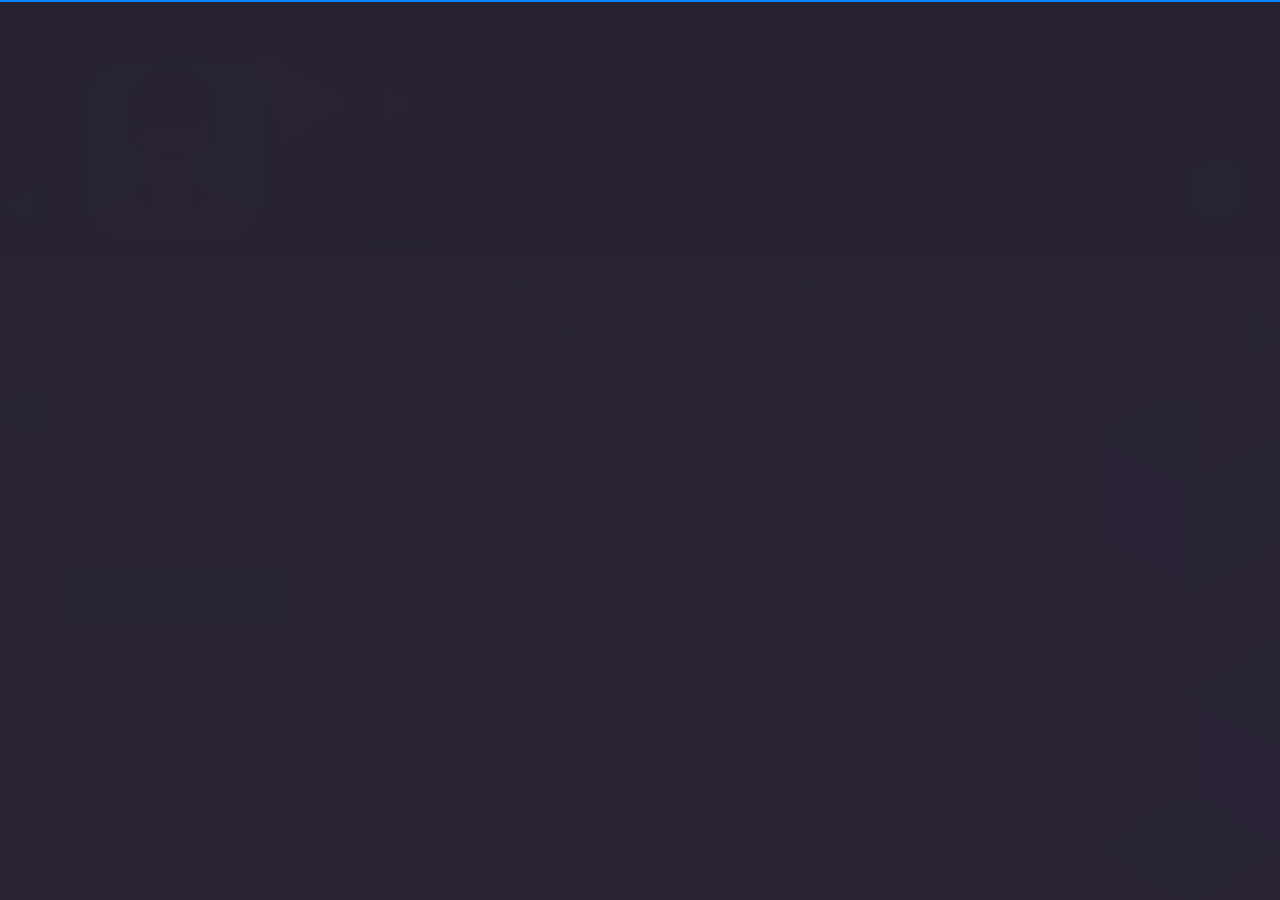
==== commit 761b2657: "pull" ====
--- a/about.html
+++ b/about.html
@@ -18,13 +18,13 @@
   <meta name="twitter:site" content="@ArtTemplates" />
   <meta name="twitter:title" content="vCard" />
   <meta name="twitter:description" content="vCard" />
-  <meta name="twitter:image" content=".//assets/images/social.jpg" />
+  <meta name="twitter:image" content="./assets/images/social.jpg" />
 
   <!-- Open Graph data -->
   <meta property="og:title" content="ArtTemplate" />
   <meta property="og:type" content="website" />
   <meta property="og:url" content="your url website" />
-  <meta property="og:image" content="../assets/images/social.jpg" />
+  <meta property="og:image" content="./assets/images/social.jpg" />
   <meta property="og:description" content="vCard" />
   <meta property="og:site_name" content="vCard" />
 
@@ -121,15 +121,15 @@
             <div class="inner-menu js-menu">
               <ul class="nav">
                 <li class="nav__item">
-                  <a class="active" href="index.html">Trang chủ</a>
-                </li>
-                <li class="nav__item"><a href="about.html">Giới thiệu</a></li>
+                  <a class="active" href="./index.html">Trang chủ</a>
+                </li>
+                <li class="nav__item"><a href="./about.html">Giới thiệu</a></li>
                 <!-- <li class="nav__item"><a href="resume.html">Resume</a></li> -->
 
 
                 <!-- <li class="nav__item"><a href="blog.html">Blog</a></li> -->
-                <li class="nav__item"><a href="contact.html">Liên hệ</a></li>
-                <li class="nav__item"><a href="other.html">Khác</a></li>
+                <li class="nav__item"><a href="./contact.html">Liên hệ</a></li>
+                <li class="nav__item"><a href="./other.html">Khác</a></li>
               </ul>
             </div>
 
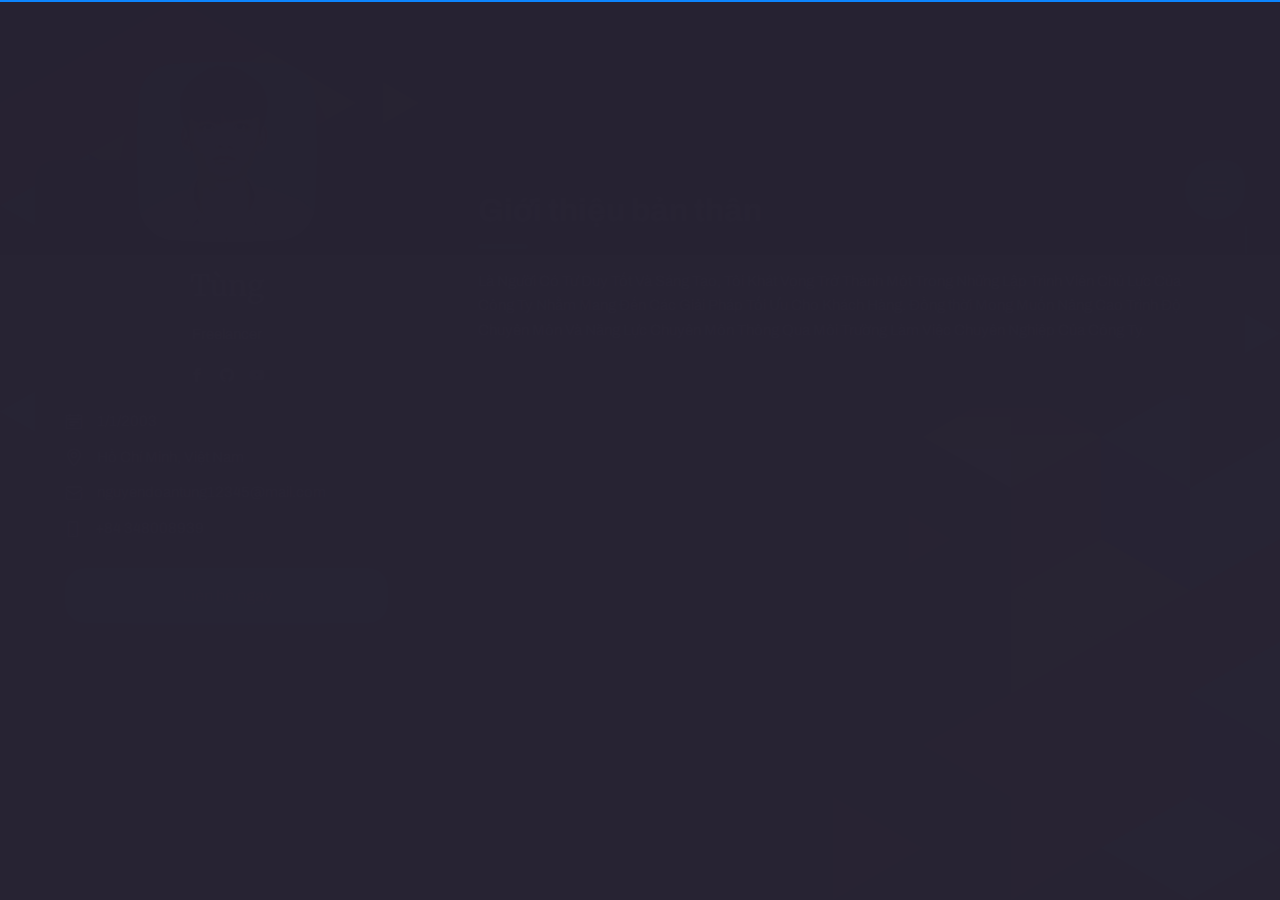
==== commit 95518db0: "push" ====
--- a/about.html
+++ b/about.html
@@ -57,7 +57,7 @@
     <div class="container gutter-top">
       <div class="row sticky-parent">
         <!-- Sidebar -->
-        <aside class="col-12 col-md-12 col-xl-3">
+        <aside class="col-12 col-md-12 col-xl-4">
           <div class="sidebar box shadow pb-0 sticky-column">
             <svg class="avatar avatar--180" viewBox="0 0 188 188">
               <g class="avatar__box">
@@ -108,7 +108,7 @@
         </aside>
 
         <!-- Content -->
-        <div class="col-12 col-md-12 col-xl-9">
+        <div class="col-12 col-md-12 col-xl-8">
           <div class="box shadow pb-0">
             <!-- Menu -->
             <div class="circle-menu">
@@ -124,10 +124,7 @@
                   <a class="active" href="./index.html">Trang chủ</a>
                 </li>
                 <li class="nav__item"><a href="./about.html">Giới thiệu</a></li>
-                <!-- <li class="nav__item"><a href="resume.html">Resume</a></li> -->
-
-
-                <!-- <li class="nav__item"><a href="blog.html">Blog</a></li> -->
+                <li class="nav__item"><a href="./project.html">Dự án</a></li>
                 <li class="nav__item"><a href="./contact.html">Liên hệ</a></li>
                 <li class="nav__item"><a href="./other.html">Khác</a></li>
               </ul>
--- a/assets/styles/style.css
+++ b/assets/styles/style.css
@@ -1771,7 +1771,7 @@
 }
 .gallery-grid__item {
   margin-bottom: 1.3125rem;
-  width: calc(33% - 17.5px);
+  width: calc(33% - 15.5px);
 }
 @media only screen and (max-width: 991px) {
   .gallery-grid__item {
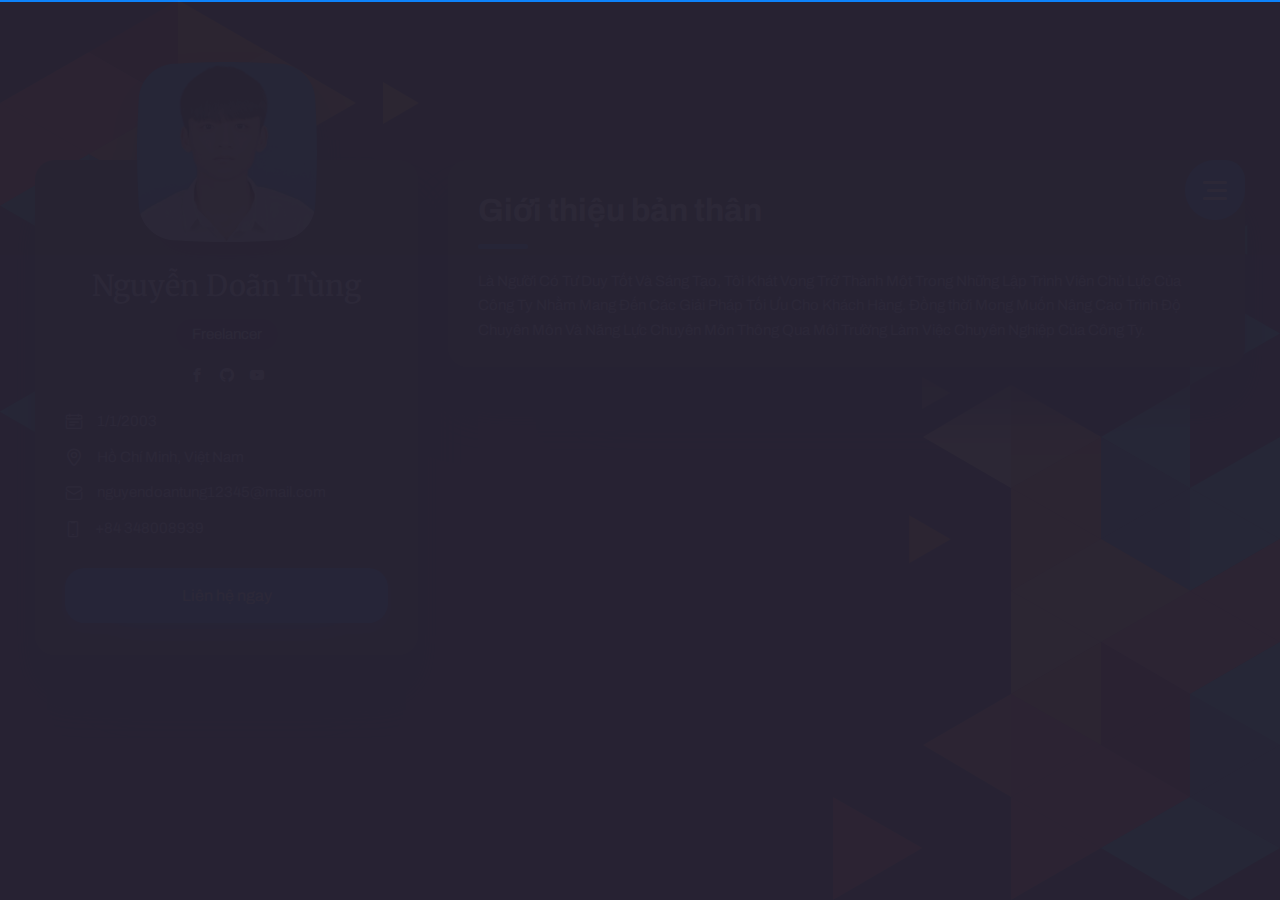
==== commit 21af8e3c: "push" ====
--- a/about.html
+++ b/about.html
@@ -66,7 +66,7 @@
             </svg>
             <div class="text-center">
               <h3 class="title title--h3 sidebar__user-name">
-                <span class="weight--500">Tùng
+                <span class="weight--500">Nguyễn Doãn Tùng
               </h3>
               <div class="badge badge--dark">Freelancer</div>
 
